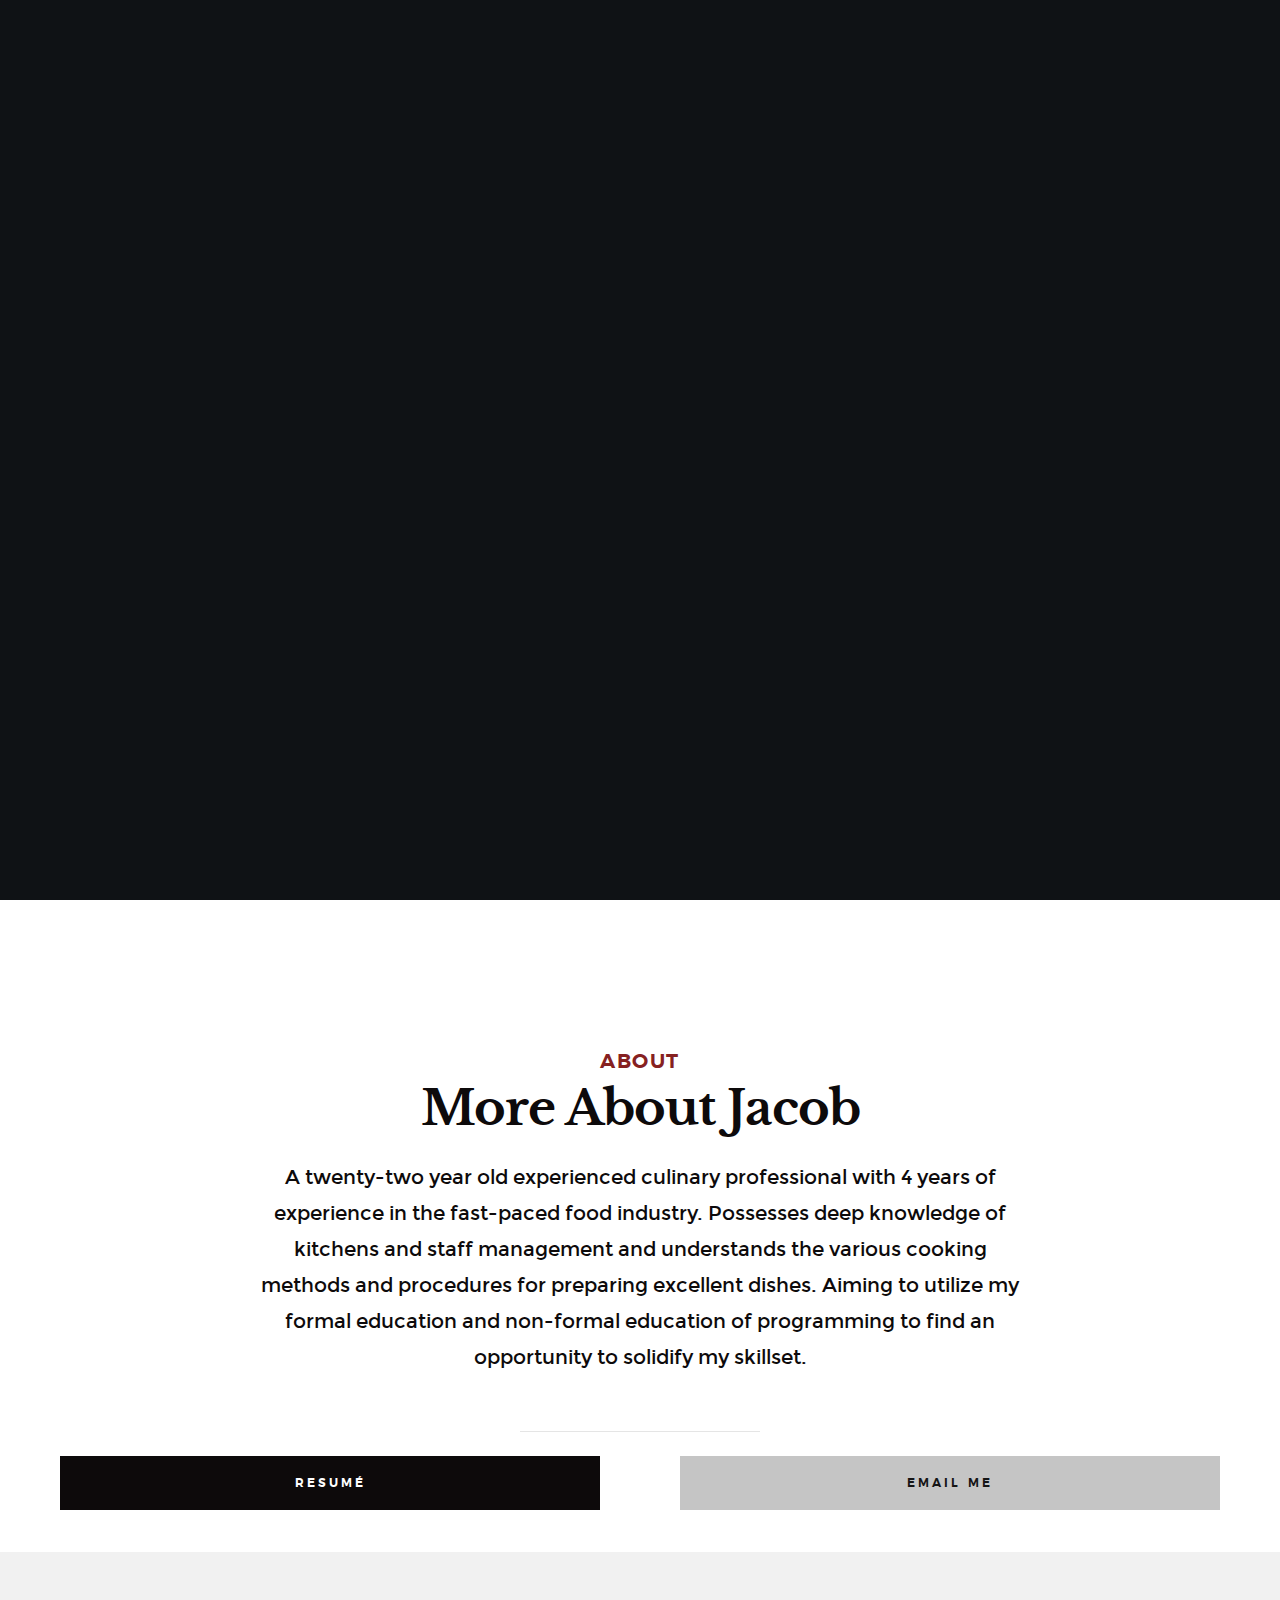
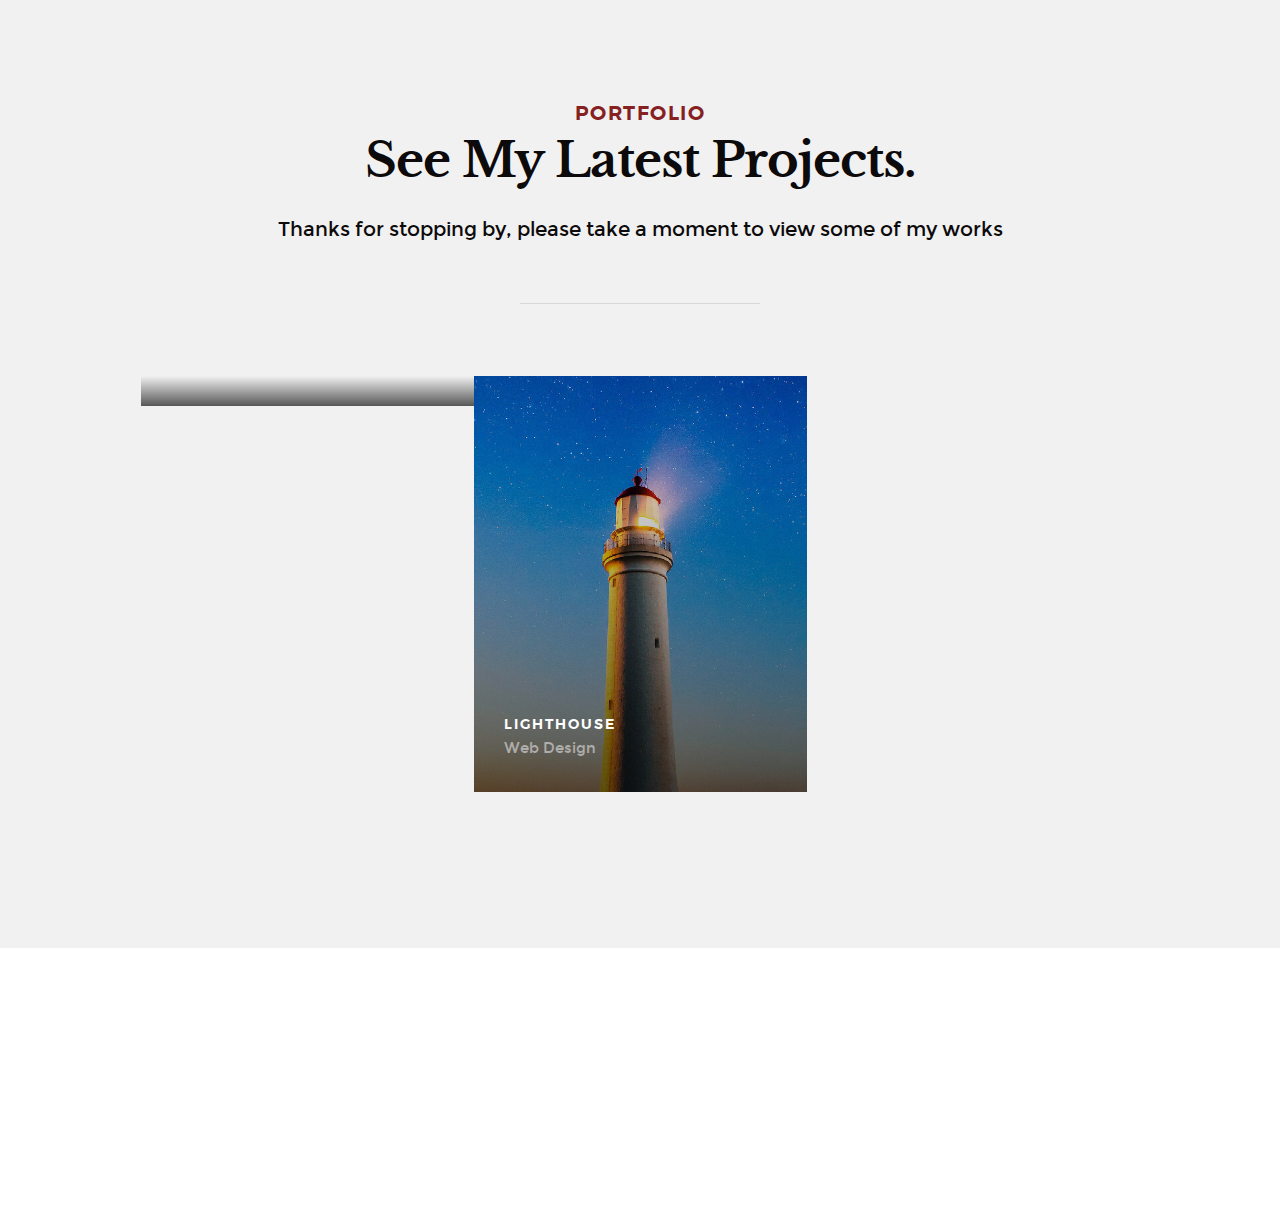
==== index.html @ b9533519 "Add files via upload" ====
<!DOCTYPE html>

<html class="no-js" lang="en">
<!--<![endif]-->

<head>

    <!--- basic page needs
    ================================================== -->
    <meta charset="utf-8">
    <title>Jacob Collins Portfolio 2023</title>
    <meta name="description" content="">
    <meta name="author" content="">

    <!-- mobile specific metas
    ================================================== -->
    <meta name="viewport" content="width=device-width, initial-scale=1">

    <!-- CSS
    ================================================== -->
    <link rel="stylesheet" href="css/base.css">
    <link rel="stylesheet" href="css/vendor.css">
    <link rel="stylesheet" href="css/main.css">

    <!-- script
    ================================================== -->
    <script src="js/modernizr.js"></script>
    <script src="js/pace.min.js"></script>

    <!-- favicons
    ================================================== -->
    <link rel="shortcut icon" href="j.jpg" type="image/x-icon">
    <link rel="icon" href="j.jpg" type="image/x-icon">

</head>

<body id="top">

    <!-- header
    ================================================== -->
    <header class="s-header">

        

        <nav class="header-nav-wrap">
            <ul class="header-nav">
                <li class="current"><a class="smoothscroll"  href="#home" title="home">Home</a></li>
                <li><a class="smoothscroll"  href="#about" title="about">About</a></li>
                <li><a class="smoothscroll"  href="#works" title="works">Works</a></li>
                <li><a class="smoothscroll"  href="#about" title="Contact">Contact</a></li>
            </ul>
        </nav>

        <a class="header-menu-toggle" href="#0"><span>Menu</span></a>

    </header> <!-- end s-header -->


   <!-- home
   ================================================== -->
   <section id="home" class="s-home page-hero target-section" data-parallax="scroll" data-image-src="hero.jpg" data-natural-width=3000 data-natural-height=2000 data-position-y=center>

        <div class="overlay"></div>
        <div class="shadow-overlay"></div>

        <div class="home-content">

            <div class="row home-content__main">

                <h3>Hi,</h3>

                <h1>
                    I'm Jacob Collins, <br>
                    a full stack developer based in Lebanon, Pennsylvania.
                </h1>

                <div class="home-content__buttons">
                    <a href="#works" class="smoothscroll btn btn--stroke">
                        Latest Projects
                    </a>
                    <a href="#about" class="smoothscroll btn btn--stroke">
                        More About Me
                    </a>
                </div>

                <div class="home-content__scroll">
                    <a href="#about" class="scroll-link smoothscroll">
                        <span>Scroll Down</span>
                    </a>
                </div>

            </div>

        </div> <!-- end home-content -->

     

    </section> <!-- end s-home -->


    <!-- about
    ================================================== -->
    <section id="about" class="s-about target-section">
        
        <div class="row narrow section-intro has-bottom-sep">
            <div class="col-full text-center">
                <h3>About</h3>
                <h1>More About Jacob</h1>
                <p class="lead">A twenty-two year old experienced culinary professional with 4 years of experience in the fast-paced food industry. Possesses deep knowledge of kitchens and staff management and understands the various cooking methods and procedures for preparing excellent dishes. Aiming to utilize my formal education and non-formal education of programming to find an opportunity to solidify my skillset.</p>
            </div>
        </div>

        

            
        <div class="row about-content about-content--buttons">

            <div class="col-six tab-full left">
                <a href="Jacob-Collins2023r%20copy.pdf" class="btn btn--primary full-width">Resumé</a>
            </div>
            <div class="col-six tab-full right">
                <a href="mailto:jacobcollins213@gmail.com" class="btn full-width">Email Me</a>
            </div>

        </div> <!-- end about-content buttons -->

        

    <!-- works
    ================================================== -->
    <section id="works" class="s-works target-section">

        <div class="row narrow section-intro has-bottom-sep">
            <div class="col-full">
                <h3>Portfolio</h3>
                <h1>See My Latest Projects.</h1>
                
                <p class="lead">Thanks for stopping by, please take a moment to view some of my works</p>
            </div>
        </div>

        <div class="row masonry-wrap">
            <div class="masonry">

                <div class="masonry__brick">
                    <div class="item-folio">

                        <div class="item-folio__thumb">
                            <a href="images/inside%20copy.jpg" title="Pizza" data-size="1050x700">
                                <img src="images/portfolio/beetle.jpg" 
                                     srcset="images/inside%20copy.jpg" alt="">
                                <span class="shadow-overlay"></span>
                            </a>
                        </div>

                        <div class="item-folio__text">
                            <h3 class="item-folio__title">
                                Angelo's Pizza
                            </h3>
                            <p class="item-folio__cat">
                                Web Development
                            </p>
                        </div>

                        <a href="https://angelospizza.github.io" class="item-folio__project-link" title="Project link">
                            <i class="im im-link"></i>
                        </a>

                        <div class="item-folio__caption">
                            <p>Vero molestiae sed aut natus excepturi. Et tempora numquam. Temporibus iusto quo.Unde dolorem corrupti neque nisi.</p>
                        </div>

                    </div> <!-- end item-folio -->
                </div> <!-- end masonry__brick -->

                <div class="masonry__brick">
                    <div class="item-folio">

                        <div class="item-folio__thumb">
                            <a href="images/portfolio/gallery/g-lighthouse.jpg" class="thumb-link" title="Lighthouse" data-size="1050x700">
                                <img src="images/portfolio/lighthouse.jpg" 
                                     srcset="images/portfolio/lighthouse.jpg 1x, images/portfolio/lighthouse@2x.jpg 2x" alt="">
                                <span class="shadow-overlay"></span>
                            </a>
                        </div>

                        <div class="item-folio__text">
                            <h3 class="item-folio__title">
                                Lighthouse
                            </h3>
                            <p class="item-folio__cat">
                                Web Design
                            </p>
                        </div>

                        <a href="https://www.behance.net/" class="item-folio__project-link" title="Project link">
                            <i class="im im-link"></i>
                        </a>

                        <div class="item-folio__caption">
                            <p>Vero molestiae sed aut natus excepturi. Et tempora numquam. Temporibus iusto quo.Unde dolorem corrupti neque nisi.</p>
                        </div>

                    </div> <!-- end item-folio -->
                </div> <!-- end masonry__brick -->

            </div>
        </div> <!-- end masonry -->

    </section> <!-- end works -->



    <footer>

        <div class="row footer-bottom">

            <div class="col-twelve">
                <div class="copyright"CCC66>
                    
                   
                </div>

                <div class="go-top">
                <a class="smoothscroll" title="Back to Top" href="#top"><i class="im im-arrow-up" aria-hidden="true"></i></a>
                </div>
            </div>

        </div> <!-- end footer-bottom -->

    </footer> <!-- end footer -->


    
    <div id="preloader">
        <div id="loader"></div>
    </div>


    <!-- Java Script
    ================================================== -->
    <script src="js/jquery-3.2.1.min.js"></script>
    <script src="js/plugins.js"></script>
    <script src="js/main.js"></script>

</body>

</html>
---- css/base.css ----
/* =================================================================== 
 *
 *  Hola v1.0 Base Stylesheet
 *  10-02-2017
 *  ------------------------------------------------------------------
 *
 *  TOC:
 *  # Normalize
 *  # Basic/base setup styles
 *      ## Media
 *      ## Typography resets
 *      ## links
 *      ## inputs
 *  # grid
 *      ## medium size devices
 *      ## tablets
 *      ## mobile devices
 *      ## small mobile devices
 *  # block grids
 *      ## medium size devices
 *      ## tablets
 *      ## mobile devices
 *      ## small mobile devices
 *  # MISC
 *
 * =================================================================== */


/* ===================================================================
 * # normalize
 * normalize.css v5.0.0 | MIT License | 
 * github.com/necolas/normalize.css
 *
 * ------------------------------------------------------------------- */

html {
    font-family: sans-serif;
    line-height: 1.15;
    -ms-text-size-adjust: 100%;
    -webkit-text-size-adjust: 100%;
}

body {
    margin: 0;
}

article, aside, footer, header, nav, section {
    display: block;
}

h1 {
    font-size: 2em;
    margin: 0.67em 0;
}

figcaption, figure, main {
    display: block;
}

figure {
    margin: 1em 40px;
}

hr {
    box-sizing: content-box;
    height: 0;
    overflow: visible;
}

pre {
    font-family: monospace, monospace;
    font-size: 1em;
}

a {
    background-color: transparent;
    -webkit-text-decoration-skip: objects;
}

a:active, a:hover {
    outline-width: 0;
}

abbr[title] {
    border-bottom: none;
    text-decoration: underline;
    text-decoration: underline dotted;
}

b, strong {
    font-weight: inherit;
}

b, strong {
    font-weight: bolder;
}

code, kbd, samp {
    font-family: monospace, monospace;
    font-size: 1em;
}

dfn {
    font-style: italic;
}

mark {
    background-color: #ff0;
    color: #000;
}

small {
    font-size: 80%;
}

sub, sup {
    font-size: 75%;
    line-height: 0;
    position: relative;
    vertical-align: baseline;
}

sub {
    bottom: -0.25em;
}

sup {
    top: -0.5em;
}

audio, video {
    display: inline-block;
}

audio:not([controls]) {
    display: none;
    height: 0;
}

img {
    border-style: none;
}

svg:not(:root) {
    overflow: hidden;
}

button, input, optgroup, select, textarea {
    font-family: sans-serif;
    font-size: 100%;
    line-height: 1.15;
    margin: 0;
}

button, input {
    overflow: visible;
}

button, select {
    text-transform: none;
}

button, html [type="button"], [type="reset"], [type="submit"] {
    -webkit-appearance: button;
}

button::-moz-focus-inner, [type="button"]::-moz-focus-inner, [type="reset"]::-moz-focus-inner, [type="submit"]::-moz-focus-inner {
    border-style: none;
    padding: 0;
}

button:-moz-focusring, [type="button"]:-moz-focusring, [type="reset"]:-moz-focusring, [type="submit"]:-moz-focusring {
    outline: 1px dotted ButtonText;
}

fieldset {
    border: 1px solid #c0c0c0;
    margin: 0 2px;
    padding: 0.35em 0.625em 0.75em;
}

legend {
    box-sizing: border-box;
    color: inherit;
    display: table;
    max-width: 100%;
    padding: 0;
    white-space: normal;
}

progress {
    display: inline-block;
    vertical-align: baseline;
}

textarea {
    overflow: auto;
}

[type="checkbox"], [type="radio"] {
    box-sizing: border-box;
    padding: 0;
}

[type="number"]::-webkit-inner-spin-button, [type="number"]::-webkit-outer-spin-button {
    height: auto;
}

[type="search"] {
    -webkit-appearance: textfield;
    outline-offset: -2px;
}

[type="search"]::-webkit-search-cancel-button, [type="search"]::-webkit-search-decoration {
    -webkit-appearance: none;
}

::-webkit-file-upload-button {
    -webkit-appearance: button;
    font: inherit;
}

details, menu {
    display: block;
}

summary {
    display: list-item;
}

canvas {
    display: inline-block;
}

template {
    display: none;
}

[hidden] {
    display: none;
}


/* ===================================================================
 * # basic/base setup styles - (_basic.scss)
 *
 * ------------------------------------------------------------------- */

html {
    font-size: 62.5%;
    box-sizing: border-box;
}

*, *::before, *::after {
    box-sizing: inherit;
}

body {
    font-weight: normal;
    line-height: 1;
    word-wrap: break-word;
    text-rendering: optimizeLegibility;
    -webkit-overflow-scrolling: touch;
    -webkit-text-size-adjust: none;
}

body, input, button {
    -moz-osx-font-smoothing: grayscale;
    -webkit-font-smoothing: antialiased;
}


/* ------------------------------------------------------------------- 
 * ## Media - (_basic.scss)
 * ------------------------------------------------------------------- */

img, video {
    max-width: 100%;
    height: auto;
}


/* ------------------------------------------------------------------- 
 * ## Typography resets - (_basic.scss)
 * ------------------------------------------------------------------- */

div, dl, dt, dd, ul, ol, li, h1, h2, h3, h4, h5, h6, pre, form, p, blockquote, th, td {
    margin: 0;
    padding: 0;
}

h1, h2, h3, h4, h5, h6 {
    -webkit-font-smoothing: auto;
    -webkit-font-smoothing: antialiased;
    -webkit-font-variant-ligatures: common-ligatures;
    -moz-font-variant-ligatures: common-ligatures;
    font-variant-ligatures: common-ligatures;
    text-rendering: optimizeLegibility;
}

em, i {
    font-style: italic;
    line-height: inherit;
}

strong, b {
    font-weight: bold;
    line-height: inherit;
}

small {
    font-size: 60%;
    line-height: inherit;
}

ol, ul {
    list-style: none;
}

li {
    display: block;
}


/* ------------------------------------------------------------------- 
 * ## links - (_basic.scss)
 * ------------------------------------------------------------------- */

a {
    text-decoration: none;
    line-height: inherit;
}

a img {
    border: none;
}


/* ------------------------------------------------------------------- 
 * ## inputs - (_basic.scss)
 * ------------------------------------------------------------------- */

fieldset {
    margin: 0;
    padding: 0;
}

input[type="email"], 
input[type="number"], 
input[type="search"], 
input[type="text"], 
input[type="tel"], 
input[type="url"], 
input[type="password"], textarea {
    -webkit-appearance: none;
    -moz-appearance: none;
    -ms-appearance: none;
    -o-appearance: none;
    appearance: none;
}


/* ===================================================================
 * # grid - (_grid.scss)
 *
 * ------------------------------------------------------------------- */

.row {
    width: 94%;
    max-width: 1200px;
    margin: 0 auto;
}

.row:after {
    content: "";
    display: table;
    clear: both;
}

.row .row {
    width: auto;
    max-width: none;
    margin-left: -20px;
    margin-right: -20px;
}


/* column blocks
 * -------------------------------------- */

[class*="col-"] {
    float: left;
}

[class*="col-"] + [class*="col-"].end {
    float: right;
}

[class*="col-"] {
    padding: 0 20px;
}


/* column width classes 
 * -------------------------------------- */

.col-one {
    width: 8.33333%;
}

.col-two, .col-1-6 {
    width: 16.66667%;
}

.col-three, .col-1-4 {
    width: 25%;
}

.col-four, .col-1-3 {
    width: 33.33333%;
}

.col-five {
    width: 41.66667%;
}

.col-six, .col-1-2 {
    width: 50%;
}

.col-seven {
    width: 58.33333%;
}

.col-eight, .col-2-3 {
    width: 66.66667%;
}

.col-nine, .col-3-4 {
    width: 75%;
}

.col-ten, .col-5-6 {
    width: 83.33333%;
}

.col-eleven {
    width: 91.66667%;
}

.col-twelve, .col-full {
    width: 100%;
}


/* ------------------------------------------------------------------- 
 * ## medium size devices - (_grid.scss)
 * ------------------------------------------------------------------- */

@media only screen and (max-width: 1200px) {
    .row .row {
        margin-left: -15px;
        margin-right: -15px;
    }
    [class*="col-"] {
        padding: 0 15px;
    }
    .md-two, .md-1-6 {
        width: 16.66667%;
    }
    .md-one {
        width: 8.33333%;
    }
    .md-three, .md-1-4 {
        width: 25%;
    }
    .md-four, .md-1-3 {
        width: 33.33333%;
    }
    .md-five {
        width: 41.66667%;
    }
    .md-six, .md-1-2 {
        width: 50%;
    }
    .md-seven {
        width: 58.33333%;
    }
    .md-eight, .md-2-3 {
        width: 66.66667%;
    }
    .md-nine, .md-3-4 {
        width: 75%;
    }
    .md-ten, .md-5-6 {
        width: 83.33333%;
    }
    .md-eleven {
        width: 91.66667%;
    }
    .md-twelve, .md-full {
        width: 100%;
    }
}


/* ------------------------------------------------------------------- 
 * ## tablets - (_grid.scss)
 * ------------------------------------------------------------------- */

@media only screen and (max-width: 800px) {
    .row {
        width: 90%;
    }
    .tab-1-4 {
        width: 25%;
    }
    .tab-1-3 {
        width: 33.33333%;
    }
    .tab-1-2 {
        width: 50%;
    }
    .tab-2-3 {
        width: 66.66667%;
    }
    .tab-3-4 {
        width: 75%;
    }
    .tab-full {
        width: 100%;
    }
}


/* ------------------------------------------------------------------- 
 * ## mobile devices - (_grid.scss)
 * ------------------------------------------------------------------- */

@media only screen and (max-width: 600px) {
    .row {
        width: auto;
        padding-left: 25px;
        padding-right: 25px;
    }
    .row .row {
        margin-left: -10px;
        margin-right: -10px;
    }
    [class*="col-"] {
        padding: 0 10px;
    }
    .mob-1-4 {
        width: 25%;
    }
    .mob-1-3 {
        width: 33.33333%;
    }
    .mob-1-2 {
        width: 50%;
    }
    .mob-2-3 {
        width: 66.66667%;
    }
    .mob-3-4 {
        width: 75%;
    }
    .mob-full {
        width: 100%;
    }
}


/* ------------------------------------------------------------------- 
 * ## small mobile devices - (_grid.scss) 
 * ------------------------------------------------------------------- */


/* stack columns on small mobile devices
 * ------------------------------------------------------------------- */

@media only screen and (max-width: 400px) {
    .row .row {
        padding-left: 0;
        padding-right: 0;
        margin-left: 0;
        margin-right: 0;
    }
    [class*="col-"] {
        width: 100% !important;
        float: none !important;
        clear: both !important;
        margin-left: 0;
        margin-right: 0;
        padding: 0;
    }
    [class*="col-"] + [class*="col-"].end {
        float: none;
    }
}


/* ===================================================================
 * # block grids - (_grid.scss)
 * ------------------------------------------------------------------- */


/*   Equally-sized columns define at row level
 * ------------------------------------------------------------------- */

[class*="block-"]:after {
    content: "";
    display: table;
    clear: both;
}

.block-1-6 .col-block {
    width: 16.66667%;
}

.block-1-5 .col-block {
    width: 20%;
}

.block-1-4 .col-block {
    width: 25%;
}

.block-1-3 .col-block {
    width: 33.33333%;
}

.block-1-2 .col-block {
    width: 50%;
}


/**
 * Clearing for block grid columns. Allow columns with 
 * different heights to align properly.
 */

.block-1-6 .col-block:nth-child(6n+1), 
.block-1-5 .col-block:nth-child(5n+1), 
.block-1-4 .col-block:nth-child(4n+1), 
.block-1-3 .col-block:nth-child(3n+1), 
.block-1-2 .col-block:nth-child(2n+1) {
    clear: both;
}


/* ------------------------------------------------------------------- 
 * ## medium size devices - (_grid.scss)
 * ------------------------------------------------------------------- */

@media only screen and (max-width: 1200px) {
    .block-m-1-6 .col-block {
        width: 16.66667%;
    }
    .block-m-1-5 .col-block {
        width: 20%;
    }
    .block-m-1-4 .col-block {
        width: 25%;
    }
    .block-m-1-3 .col-block {
        width: 33.33333%;
    }
    .block-m-1-2 .col-block {
        width: 50%;
    }
    .block-m-full .col-block {
        width: 100%;
        clear: both;
    }
    [class*="block-m-"] .bgrid:nth-child(n) {
        clear: none;
    }
    .block-m-1-6 .col-block:nth-child(6n+1), 
    .block-m-1-5 .col-block:nth-child(5n+1), 
    .block-m-1-4 .col-block:nth-child(4n+1), 
    .block-m-1-3 .col-block:nth-child(3n+1), 
    .block-m-1-2 .col-block:nth-child(2n+1) {
        clear: both;
    }
}


/* ------------------------------------------------------------------- 
 * ## tablets - (_grid.scss)
 * ------------------------------------------------------------------- */

@media only screen and (max-width: 800px) {
    .block-tab-1-6 .col-block {
        width: 16.66667%;
    }
    .block-tab-1-5 .col-block {
        width: 20%;
    }
    .block-tab-1-4 .col-block {
        width: 25%;
    }
    .block-tab-1-3 .col-block {
        width: 33.33333%;
    }
    .block-tab-1-2 .col-block {
        width: 50%;
    }
    .block-tab-full .col-block {
        width: 100%;
        clear: both;
    }
    [class*="block-tab-"] .bgrid:nth-child(n) {
        clear: none;
    }
    .block-tab-1-6 .col-block:nth-child(6n+1), 
    .block-tab-1-6 .col-block:nth-child(5n+1), 
    .block-tab-1-4 .col-block:nth-child(4n+1), 
    .block-tab-1-3 .col-block:nth-child(3n+1), 
    .block-tab-1-2 .col-block:nth-child(2n+1) {
        clear: both;
    }
}


/* ------------------------------------------------------------------- 
 * ## mobile devices - (_grid.scss)
 * ------------------------------------------------------------------- */

@media only screen and (max-width: 600px) {
    .block-mob-1-6 .col-block {
        width: 16.66667%;
    }
    .block-mob-1-5 .col-block {
        width: 20%;
    }
    .block-mob-1-4 .col-block {
        width: 25%;
    }
    .block-mob-1-3 .col-block {
        width: 33.33333%;
    }
    .block-mob-1-2 .col-block {
        width: 50%;
    }
    .block-mob-full .col-block {
        width: 100%;
        clear: both;
    }
    [class*="block-mob-"] .bgrid:nth-child(n) {
        clear: none;
    }
    .block-mob-1-6 .col-block:nth-child(6n+1), 
    .block-mob-1-5 .col-block:nth-child(5n+1), 
    .block-mob-1-4 .col-block:nth-child(4n+1), 
    .block-mob-1-3 .col-block:nth-child(3n+1), 
    .block-mob-1-2 .col-block:nth-child(2n+1) {
        clear: both;
    }
}


/* ------------------------------------------------------------------- 
 * ## small mobile devices - (_grid.scss) 
 * ------------------------------------------------------------------- */


/* stack columns on small mobile devices
 * ------------------------------------------------------------------- */

@media only screen and (max-width: 400px) {
    .stack .col-block {
        width: 100% !important;
        float: none !important;
        clear: both !important;
        margin-left: 0;
        margin-right: 0;
    }
}


/* ===================================================================
 * # MISC  - (_grid.scss)
 *
 * ------------------------------------------------------------------- */

.group:after {
    content: "";
    display: table;
    clear: both;
}


/* Misc Helper Styles
 * -------------------------------------- */

.is-hidden {
    display: none;
}

.is-invisible {
    visibility: hidden;
}

.antialiased {
    -webkit-font-smoothing: antialiased;
    -moz-osx-font-smoothing: grayscale;
}

.overflow-hidden {
    overflow: hidden;
}

.remove-bottom {
    margin-bottom: 0;
}

.half-bottom {
    margin-bottom: 1.5rem !important;
}

.add-bottom {
    margin-bottom: 3rem !important;
}

.no-border {
    border: none;
}

.full-width {
    width: 100%;
}

.text-center {
    text-align: center;
}

.text-left {
    text-align: left;
}

.text-right {
    text-align: right;
}

.pull-left {
    float: left;
}

.pull-right {
    float: right;
}

.align-center {
    margin-left: auto;
    margin-right: auto;
    text-align: center;
}
---- css/vendor.css ----
/* =================================================================== 
 *
 *  Hola v1.0 Vendor/Third Party CSS 
 *  10-02-2017
 *  ------------------------------------------------------------------
 *
 *  TOC:
 *  # Slick slider
 *  # PhotoSwipe Skin
 *  # Prettyprint GitHub Theme
 *
 * =================================================================== */


/* ===================================================================
 * # slick slider
 *
 * ------------------------------------------------------------------- */

.slick-slider {
    position: relative;
    display: block;
    box-sizing: border-box;
    -webkit-touch-callout: none;
    -webkit-user-select: none;
    -khtml-user-select: none;
    -moz-user-select: none;
    -ms-user-select: none;
    user-select: none;
    -ms-touch-action: pan-y;
    touch-action: pan-y;
    -webkit-tap-highlight-color: transparent;
}

.slick-list {
    position: relative;
    overflow: hidden;
    display: block;
    margin: 0;
    padding: 0;
}

.slick-list:focus {
    outline: none;
}

.slick-list.dragging {
    cursor: pointer;
    cursor: hand;
}

.slick-slider .slick-track, .slick-slider .slick-list {
    -webkit-transform: translate3d(0, 0, 0);
    -moz-transform: translate3d(0, 0, 0);
    -ms-transform: translate3d(0, 0, 0);
    -o-transform: translate3d(0, 0, 0);
    transform: translate3d(0, 0, 0);
}

.slick-track {
    position: relative;
    left: 0;
    top: 0;
    display: block;
}

.slick-track:before, .slick-track:after {
    content: "";
    display: table;
}

.slick-track:after {
    clear: both;
}

.slick-loading .slick-track {
    visibility: hidden;
}

.slick-slide {
    float: left;
    height: 100%;
    min-height: 1px;
    display: none;
}

[dir="rtl"] .slick-slide {
    float: right;
}

.slick-slide img {
    display: block;
}

.slick-slide.slick-loading img {
    display: none;
}

.slick-slide.dragging img {
    pointer-events: none;
}

.slick-initialized .slick-slide {
    display: block;
}

.slick-loading .slick-slide {
    visibility: hidden;
}

.slick-vertical .slick-slide {
    display: block;
    height: auto;
    border: 1px solid transparent;
}

.slick-arrow.slick-hidden {
    display: none;
}


/*! PhotoSwipe main CSS by Dmitry Semenov | photoswipe.com | MIT license */


/*
	Styles for basic PhotoSwipe functionality (sliding area, open/close transitions)
*/


/* pswp = photoswipe */

.pswp {
    display: none;
    position: absolute;
    width: 100%;
    height: 100%;
    left: 0;
    top: 0;
    overflow: hidden;
    -ms-touch-action: none;
    touch-action: none;
    z-index: 1500;
    -webkit-text-size-adjust: 100%;
    /* create separate layer, to avoid paint on window.onscroll in webkit/blink */
    -webkit-backface-visibility: hidden;
    outline: none;
}

.pswp * {
    -webkit-box-sizing: border-box;
    box-sizing: border-box;
}

.pswp img {
    max-width: none;
}


/* style is added when JS option showHideOpacity is set to true */

.pswp--animate_opacity {
    /* 0.001, because opacity:0 doesn't trigger Paint action, which causes lag at start of transition */
    opacity: 0.001;
    will-change: opacity;
    /* for open/close transition */
    -webkit-transition: opacity 333ms cubic-bezier(0.4, 0, 0.22, 1);
    transition: opacity 333ms cubic-bezier(0.4, 0, 0.22, 1);
}

.pswp--open {
    display: block;
}

.pswp--zoom-allowed .pswp__img {
    /* autoprefixer: off */
    cursor: -webkit-zoom-in;
    cursor: -moz-zoom-in;
    cursor: zoom-in;
}

.pswp--zoomed-in .pswp__img {
    /* autoprefixer: off */
    cursor: -webkit-grab;
    cursor: -moz-grab;
    cursor: grab;
}

.pswp--dragging .pswp__img {
    /* autoprefixer: off */
    cursor: -webkit-grabbing;
    cursor: -moz-grabbing;
    cursor: grabbing;
}


/*
	Background is added as a separate element.
	As animating opacity is much faster than animating rgba() background-color.
*/

.pswp__bg {
    position: absolute;
    left: 0;
    top: 0;
    width: 100%;
    height: 100%;
    background: #000;
    opacity: 0;
    -webkit-transform: translateZ(0);
    transform: translateZ(0);
    -webkit-backface-visibility: hidden;
    will-change: opacity;
}

.pswp__scroll-wrap {
    position: absolute;
    left: 0;
    top: 0;
    width: 100%;
    height: 100%;
    overflow: hidden;
}

.pswp__container, .pswp__zoom-wrap {
    -ms-touch-action: none;
    touch-action: none;
    position: absolute;
    left: 0;
    right: 0;
    top: 0;
    bottom: 0;
}


/* Prevent selection and tap highlights */

.pswp__container, .pswp__img {
    -webkit-user-select: none;
    -moz-user-select: none;
    -ms-user-select: none;
    user-select: none;
    -webkit-tap-highlight-color: transparent;
    -webkit-touch-callout: none;
}

.pswp__zoom-wrap {
    position: absolute;
    width: 100%;
    -webkit-transform-origin: left top;
    -ms-transform-origin: left top;
    transform-origin: left top;
    /* for open/close transition */
    -webkit-transition: -webkit-transform 333ms cubic-bezier(0.4, 0, 0.22, 1);
    transition: transform 333ms cubic-bezier(0.4, 0, 0.22, 1);
}

.pswp__bg {
    will-change: opacity;
    /* for open/close transition */
    -webkit-transition: opacity 333ms cubic-bezier(0.4, 0, 0.22, 1);
    transition: opacity 333ms cubic-bezier(0.4, 0, 0.22, 1);
}

.pswp--animated-in .pswp__bg, .pswp--animated-in .pswp__zoom-wrap {
    -webkit-transition: none;
    transition: none;
}

.pswp__container, .pswp__zoom-wrap {
    -webkit-backface-visibility: hidden;
}

.pswp__item {
    position: absolute;
    left: 0;
    right: 0;
    top: 0;
    bottom: 0;
    overflow: hidden;
}

.pswp__img {
    position: absolute;
    width: auto;
    height: auto;
    top: 0;
    left: 0;
}


/*
	stretched thumbnail or div placeholder element (see below)
	style is added to avoid flickering in webkit/blink when layers overlap
*/

.pswp__img--placeholder {
    -webkit-backface-visibility: hidden;
}


/*
	div element that matches size of large image
	large image loads on top of it
*/

.pswp__img--placeholder--blank {
    background: #222;
}

.pswp--ie .pswp__img {
    width: 100% !important;
    height: auto !important;
    left: 0;
    top: 0;
}


/*
	Error message appears when image is not loaded
	(JS option errorMsg controls markup)
*/

.pswp__error-msg {
    position: absolute;
    left: 0;
    top: 50%;
    width: 100%;
    text-align: center;
    font-size: 14px;
    line-height: 16px;
    margin-top: -8px;
    color: #CCC;
}

.pswp__error-msg a {
    color: #CCC;
    text-decoration: underline;
}


/* ===================================================================
 * # PhotoSwipe Skin
 *
 * ------------------------------------------------------------------- */


/*
    Contents:

    1. Buttons
    2. Share modal and links
    3. Index indicator ("1 of X" counter)
    4. Caption
    5. Loading indicator
    6. Additional styles (root element, top bar, idle state, hidden state, etc.)
*/


/* -------------------------------------------------------------------
 * ## 1. buttons
 * ------------------------------------------------------------------- */


/* <button> css reset */

.pswp__button {
    width: 44px;
    height: 44px;
    line-height: 1;
    position: relative;
    background: none;
    cursor: pointer;
    overflow: visible;
    -webkit-appearance: none;
    display: block;
    border: 0;
    padding: 0;
    margin: 0;
    float: right;
    opacity: 0.6;
    -webkit-transition: opacity 0.2s;
    transition: opacity 0.2s;
    -webkit-box-shadow: none;
    box-shadow: none;
}

.pswp__button:focus, .pswp__button:hover {
    opacity: 1;
    background-color: transparent;
}

.pswp__button:active {
    outline: none;
    opacity: 0.9;
}

.pswp__button::-moz-focus-inner {
    padding: 0;
    border: 0;
}


/* 
pswp__ui--over-close class it added when mouse is 
over element that should close gallery 
*/

.pswp__ui--over-close .pswp__button--close {
    opacity: 1;
}

.pswp__button, .pswp__button--arrow--left:before, .pswp__button--arrow--right:before {
    background: url(../images/photoswipe/default-skin.png) 0 0 no-repeat;
    background-size: 264px 88px;
    width: 44px;
    height: 44px;
}

@media (-webkit-min-device-pixel-ratio: 1.1), (-webkit-min-device-pixel-ratio: 1.09375), (min-resolution: 105dpi), (min-resolution: 1.1dppx) {
    /* Serve SVG sprite if browser supports SVG and resolution is more than 105dpi */
    .pswp--svg .pswp__button, .pswp--svg .pswp__button--arrow--left:before, .pswp--svg .pswp__button--arrow--right:before {
        background-image: url(images/photoswipe/default-skin.svg);
    }
    .pswp--svg .pswp__button--arrow--left, .pswp--svg .pswp__button--arrow--right {
        background: none;
    }
}

.pswp__button--close {
    background-position: 0 -44px;
}

.pswp__button--share {
    background-position: -44px -44px;
}

.pswp__button--fs {
    display: none;
}

.pswp--supports-fs .pswp__button--fs {
    display: block;
}

.pswp--fs .pswp__button--fs {
    background-position: -44px 0;
}

.pswp__button--zoom {
    display: none;
    background-position: -88px 0;
}

.pswp--zoom-allowed .pswp__button--zoom {
    display: block;
}

.pswp--zoomed-in .pswp__button--zoom {
    background-position: -132px 0;
}


/* no arrows on touch screens */

.pswp--touch .pswp__button--arrow--left, .pswp--touch .pswp__button--arrow--right {
    visibility: hidden;
}


/*
Arrow buttons hit area
(icon is added to :before pseudo-element)
*/

.pswp__button--arrow--left, .pswp__button--arrow--right {
    background: none;
    top: 50%;
    margin-top: -22px;
    width: 30px;
    height: 32px;
    position: absolute;
}

.pswp__button--arrow--left {
    left: 12px;
}

.pswp__button--arrow--right {
    right: 12px;
}

.pswp__button--arrow--left:before, .pswp__button--arrow--right:before {
    content: '';
    top: 0;
    background-color: rgba(0, 0, 0, 0.3);
    height: 30px;
    width: 32px;
    position: absolute;
    border-radius: 3px;
}

.pswp__button--arrow--left:before {
    left: 6px;
    background-position: -138px -44px;
}

.pswp__button--arrow--right:before {
    right: 6px;
    background-position: -94px -44px;
}


/* -------------------------------------------------------------------
 * ## 2. Share modal/popup and links
 * ------------------------------------------------------------------- */

.pswp__counter, .pswp__share-modal {
    -webkit-user-select: none;
    -moz-user-select: none;
    -ms-user-select: none;
    user-select: none;
}

.pswp__share-modal {
    display: block;
    background: rgba(0, 0, 0, 0.5);
    width: 100%;
    height: 100%;
    top: 0;
    left: 0;
    padding: 10px;
    position: absolute;
    z-index: 1600;
    opacity: 0;
    -webkit-transition: opacity 0.25s ease-out;
    transition: opacity 0.25s ease-out;
    -webkit-backface-visibility: hidden;
    will-change: opacity;
}

.pswp__share-modal--hidden {
    display: none;
}

.pswp__share-tooltip {
    z-index: 1620;
    position: absolute;
    background: #FFF;
    top: 56px;
    border-radius: 3px;
    display: block;
    width: auto;
    right: 44px;
    -webkit-box-shadow: 0 2px 5px rgba(0, 0, 0, 0.25);
    box-shadow: 0 2px 5px rgba(0, 0, 0, 0.25);
    -webkit-transform: translateY(6px);
    -ms-transform: translateY(6px);
    transform: translateY(6px);
    -webkit-transition: -webkit-transform 0.25s;
    transition: transform 0.25s;
    -webkit-backface-visibility: hidden;
    will-change: transform;
}

.pswp__share-tooltip a {
    display: block;
    padding: 9px 15px;
    color: #000;
    text-decoration: none;
    font-size: 13px;
    line-height: 18px;
}

.pswp__share-tooltip a:hover {
    text-decoration: none;
    color: #000;
}

.pswp__share-tooltip a:first-child {
    /* round corners on the first/last list item */
    border-radius: 3px 3px 0 0;
}

.pswp__share-tooltip a:last-child {
    border-radius: 0 0 3px 3px;
}

.pswp__share-modal--fade-in {
    opacity: 1;
}

.pswp__share-modal--fade-in .pswp__share-tooltip {
    -webkit-transform: translateY(0);
    -ms-transform: translateY(0);
    transform: translateY(0);
}


/* increase size of share links on touch devices */

.pswp--touch .pswp__share-tooltip a {
    padding: 16px 12px;
}

a.pswp__share--facebook:before {
    content: '';
    display: block;
    width: 0;
    height: 0;
    position: absolute;
    top: -12px;
    right: 15px;
    border: 6px solid transparent;
    border-bottom-color: #FFF;
    -webkit-pointer-events: none;
    -moz-pointer-events: none;
    pointer-events: none;
}

a.pswp__share--facebook:hover {
    background: #3E5C9A;
    color: #FFF;
}

a.pswp__share--facebook:hover:before {
    border-bottom-color: #3E5C9A;
}

a.pswp__share--twitter:hover {
    background: #55ACEE;
    color: #FFF;
}

a.pswp__share--pinterest:hover {
    background: #CCC;
    color: #CE272D;
}

a.pswp__share--download:hover {
    background: #DDD;
}


/* -------------------------------------------------------------------
 * ## 3. Index indicator ("1 of X" counter)
 * ------------------------------------------------------------------- */

.pswp__counter {
    position: absolute;
    left: 6px;
    top: 0;
    height: 44px;
    font-size: 13px;
    line-height: 44px;
    color: #FFF;
    opacity: 0.75;
    padding: 0 10px;
}


/* -------------------------------------------------------------------
 * ## 4. Caption
 * ------------------------------------------------------------------- */

.pswp__caption {
    position: absolute;
    left: 0;
    bottom: 0;
    width: 100%;
    min-height: 45px;
}

.pswp__caption h4 {
    font-size: 1.8rem;
    line-height: 1.333;
    margin: 0 0 .6rem;
    color: #FFFFFF;
}

.pswp__caption small {
    font-size: 11px;
    color: rgba(255, 255, 255, 0.5);
}

.pswp__caption__center {
    text-align: center;
    max-width: 900px;
    margin: 0 auto;
    font-size: 13px;
    padding: 10px;
    line-height: 20px;
    color: rgba(255, 255, 255, 0.5);
}

.pswp__caption--empty {
    display: none;
}


/* Fake caption element, used to calculate height of next/prev image */

.pswp__caption--fake {
    visibility: hidden;
}


/* -------------------------------------------------------------------
 * ## 5. Loading indicator (preloader)
 * You can play with it here - http://codepen.io/dimsemenov/pen/yyBWoR
 * ------------------------------------------------------------------- */

.pswp__preloader {
    width: 44px;
    height: 44px;
    position: absolute;
    top: 0;
    left: 50%;
    margin-left: -22px;
    opacity: 0;
    -webkit-transition: opacity 0.25s ease-out;
    transition: opacity 0.25s ease-out;
    will-change: opacity;
    direction: ltr;
}

.pswp__preloader__icn {
    width: 20px;
    height: 20px;
    margin: 12px;
}

.pswp__preloader--active {
    opacity: 1;
}

.pswp__preloader--active .pswp__preloader__icn {
    /* We use .gif in browsers that don't support CSS animation */
    background: url(..images/photoswipe/preloader.gif) 0 0 no-repeat;
}

.pswp--css_animation .pswp__preloader--active {
    opacity: 1;
}

.pswp--css_animation .pswp__preloader--active .pswp__preloader__icn {
    -webkit-animation: clockwise 500ms linear infinite;
    animation: clockwise 500ms linear infinite;
}

.pswp--css_animation .pswp__preloader--active .pswp__preloader__donut {
    -webkit-animation: donut-rotate 1000ms cubic-bezier(0.4, 0, 0.22, 1) infinite;
    animation: donut-rotate 1000ms cubic-bezier(0.4, 0, 0.22, 1) infinite;
}

.pswp--css_animation .pswp__preloader__icn {
    background: none;
    opacity: 0.75;
    width: 14px;
    height: 14px;
    position: absolute;
    left: 15px;
    top: 15px;
    margin: 0;
}

.pswp--css_animation .pswp__preloader__cut {
    /* 
			The idea of animating inner circle is based on Polymer ("material") loading indicator 
			 by Keanu Lee https://blog.keanulee.com/2014/10/20/the-tale-of-three-spinners.html
		*/
    position: relative;
    width: 7px;
    height: 14px;
    overflow: hidden;
}

.pswp--css_animation .pswp__preloader__donut {
    -webkit-box-sizing: border-box;
    box-sizing: border-box;
    width: 14px;
    height: 14px;
    border: 2px solid #FFF;
    border-radius: 50%;
    border-left-color: transparent;
    border-bottom-color: transparent;
    position: absolute;
    top: 0;
    left: 0;
    background: none;
    margin: 0;
}

@media screen and (max-width: 1024px) {
    .pswp__preloader {
        position: relative;
        left: auto;
        top: auto;
        margin: 0;
        float: right;
    }
}

@-webkit-keyframes clockwise {
    0% {
        -webkit-transform: rotate(0deg);
        transform: rotate(0deg);
    }
    100% {
        -webkit-transform: rotate(360deg);
        transform: rotate(360deg);
    }
}

@keyframes clockwise {
    0% {
        -webkit-transform: rotate(0deg);
        transform: rotate(0deg);
    }
    100% {
        -webkit-transform: rotate(360deg);
        transform: rotate(360deg);
    }
}

@-webkit-keyframes donut-rotate {
    0% {
        -webkit-transform: rotate(0);
        transform: rotate(0);
    }
    50% {
        -webkit-transform: rotate(-140deg);
        transform: rotate(-140deg);
    }
    100% {
        -webkit-transform: rotate(0);
        transform: rotate(0);
    }
}

@keyframes donut-rotate {
    0% {
        -webkit-transform: rotate(0);
        transform: rotate(0);
    }
    50% {
        -webkit-transform: rotate(-140deg);
        transform: rotate(-140deg);
    }
    100% {
        -webkit-transform: rotate(0);
        transform: rotate(0);
    }
}


/* -------------------------------------------------------------------
 * ## 6. additional styles
 * ------------------------------------------------------------------- */


/* root element of UI */

.pswp {
    font-family: "montserrat-regular", sans-serif;
}

.pswp__ui {
    -webkit-font-smoothing: auto;
    visibility: visible;
    opacity: 1;
    z-index: 1550;
}


/* top black bar with buttons and "1 of X" indicator */

.pswp__top-bar {
    position: absolute;
    left: 0;
    top: 0;
    height: 44px;
    width: 100%;
    padding: 0 6px;
}

.pswp__caption, .pswp__top-bar, .pswp--has_mouse .pswp__button--arrow--left, .pswp--has_mouse .pswp__button--arrow--right {
    -webkit-backface-visibility: hidden;
    will-change: opacity;
    -webkit-transition: opacity 333ms cubic-bezier(0.4, 0, 0.22, 1);
    transition: opacity 333ms cubic-bezier(0.4, 0, 0.22, 1);
}


/* pswp--has_mouse class is added only when two subsequent mousemove events occur */

.pswp--has_mouse .pswp__button--arrow--left, .pswp--has_mouse .pswp__button--arrow--right {
    visibility: visible;
}

.pswp__top-bar, .pswp__caption {
    background-color: rgba(0, 0, 0, 0.5);
}


/* pswp__ui--fit class is added when main image "fits" between top bar and bottom bar (caption) */

.pswp__ui--fit .pswp__top-bar, .pswp__ui--fit .pswp__caption {
    background-color: rgba(0, 0, 0, 0.3);
}


/* pswp__ui--idle class is added when mouse isn't moving for several seconds (JS option timeToIdle) */

.pswp__ui--idle .pswp__top-bar {
    opacity: 0;
}

.pswp__ui--idle .pswp__button--arrow--left, .pswp__ui--idle .pswp__button--arrow--right {
    opacity: 0;
}


/*
	pswp__ui--hidden class is added when controls are hidden
	e.g. when user taps to toggle visibility of controls
*/

.pswp__ui--hidden .pswp__top-bar, .pswp__ui--hidden .pswp__caption, .pswp__ui--hidden .pswp__button--arrow--left, .pswp__ui--hidden .pswp__button--arrow--right {
    /* Force paint & create composition layer for controls. */
    opacity: 0.001;
}


/* pswp__ui--one-slide class is added when there is just one item in gallery */

.pswp__ui--one-slide .pswp__button--arrow--left, .pswp__ui--one-slide .pswp__button--arrow--right, .pswp__ui--one-slide .pswp__counter {
    display: none;
}

.pswp__element--disabled {
    display: none !important;
}

.pswp--minimal--dark .pswp__top-bar {
    background: none;
}


/* ===================================================================
 * # Prettyprint GitHub Theme
 *
 * ------------------------------------------------------------------- */

.prettyprint {
    background: #F1F1F1;
    font-family: Menlo, 'Bitstream Vera Sans Mono', 'DejaVu Sans Mono', Monaco, Consolas, monospace;
    font-size: 12px;
    line-height: 1.5;
    border-radius: 3px;
    border: none;
}

.pln {
    color: #333333;
}

@media screen {
    .str {
        color: #dd1144;
    }
    .kwd {
        color: #333333;
    }
    .com {
        color: #999988;
    }
    .typ {
        color: #445588;
    }
    .lit {
        color: #445588;
    }
    .pun {
        color: #333333;
    }
    .opn {
        color: #333333;
    }
    .clo {
        color: #333333;
    }
    .tag {
        color: navy;
    }
    .atn {
        color: teal;
    }
    .atv {
        color: #dd1144;
    }
    .dec {
        color: #333333;
    }
    .var {
        color: teal;
    }
    .fun {
        color: #990000;
    }
}

@media print, projection {
    .str {
        color: #006600;
    }
    .kwd {
        color: #006;
        font-weight: bold;
    }
    .com {
        color: #600;
        font-style: italic;
    }
    .typ {
        color: #404;
        font-weight: bold;
    }
    .lit {
        color: #004444;
    }
    .pun, .opn, .clo {
        color: #444400;
    }
    .tag {
        color: #006;
        font-weight: bold;
    }
    .atn {
        color: #440044;
    }
    .atv {
        color: #006600;
    }
}


/* Specify class=linenums on a pre to get line numbering */

ol.linenums {
    margin-top: 0;
    margin-bottom: 0;
}


/* IE indents via margin-left */

li.L0, li.L1, li.L2, li.L3, li.L4, li.L5, li.L6, li.L7, li.L8, li.L9 {
    /* */
}


/* Alternate shading for lines */

li.L1, li.L3, li.L5, li.L7, li.L9 {
    /* */
}
---- css/main.css ----
/* =================================================================== 
 *
 *  Hola v1.0 Main Stylesheet
 *  10-02-2017
 *  ------------------------------------------------------------------
 *
 *  TOC:
 *  # webfonts and iconfonts
 *  # base style overrides
 *      ## links
 *  # typography & general theme styles
 *      ## lists
 *      ## responsive video container
 *      ## floated image
 *      ## tables
 *      ## spacing
 *      ## pace.js styles - minimal
 *  # forms
 *      ## style placeholder text
 *      ## Change Autocomplete styles in Chrome
 *  # buttons
 *  # additional components
 *      ## alert box
 *      ## additional typo styles
 *      ## skillbars
 *  # common and reusable theme styles 
 *      ## section intro
 *      ## blog-list
 *  # header styles
 *      ## header logo
 *      ## mobile menu toggle
 *      ## navigation
 *  # home
 *      ## home content
 *      ## home social
 *      ## home animations
 *  # about
 *      ## timeline
 *  # works
 *      ## bricks/masonry
 *  # testimonials
 *  # blog
 *  # cta
 *  # stats
 *  # contact
 *  # footer
 *      ## go to top
 *  # blog styles
 *      ## blog page header
 *      ## blog content
 *      ## comments
 *
 * =================================================================== */


/* ===================================================================
 * # webfonts and iconfonts - (_document-setup.scss)
 *
 * ------------------------------------------------------------------- */

@import url("iconic/css/iconmonstr-iconic-font.min.css");
@import url("fonts.css");



/* ===================================================================
 * # base style overrides - (_document-setup.scss)
 *
 * ------------------------------------------------------------------- */

html {
    font-size: 10px;
}

@media only screen and (max-width: 400px) {
    html {
        font-size: 9.375px;
    }
}

html, body {
    height: 100%;
}

body {
    background: #0a0809;
    font-family: "librebaskerville-regular", serif;
    font-size: 1.6rem;
    line-height: 1.875;
    color: #5f5f5f;
    margin: 0;
    padding: 0;
}


/* ------------------------------------------------------------------- 
 * ## links - (_document-setup.scss) 
 * ------------------------------------------------------------------- */

a {
    color: #862121;
    -webkit-transition: all 0.3s ease-in-out;
    transition: all 0.3s ease-in-out;
}

a:hover, a:focus, a:active {
    color: #191A3F;
}

a:focus {
    outline: none;
}



/* ===================================================================
 * # typography & general theme styles - (_document-setup.scss) 
 * 
 * ------------------------------------------------------------------- */

h1, h2, h3, h4, h5, h6, .h01, .h02, .h03, .h04, .h05, .h06 {
    font-family: "montserrat-medium", sans-serif;
    color: #0D0A0B;
    font-style: normal;
    font-weight: normal;
    text-rendering: optimizeLegibility;
}

h1, .h01, h2, .h02, h3, .h03, h4, .h04 {
    margin-top: 6rem;
    margin-bottom: 1.8rem;
}

@media only screen and (max-width: 600px) {
    h1, .h01, h2, .h02, h3, .h03, h4, .h04 {
        margin-top: 5.1rem;
    }
}

h5, .h05, h6, .h06 {
    margin-top: 4.2rem;
    margin-bottom: 1.5rem;
}

@media only screen and (max-width: 600px) {
    h5, .h05, h6, .h06 {
        margin-top: 3.6rem;
        margin-bottom: 0.9rem;
    }
}

h1, .h01 {
    font-family: "montserrat-bold", sans-serif;
    font-size: 3.6rem;
    line-height: 1.25;
    letter-spacing: -.1rem;
}

@media only screen and (max-width: 600px) {
    h1, .h01 {
        font-size: 3.3rem;
        letter-spacing: -.07rem;
    }
}

h2, .h02 {
    font-size: 3rem;
    line-height: 1.3;
}

h3, .h03 {
    font-size: 2.4rem;
    line-height: 1.25;
}

h4, .h04 {
    font-size: 2.1rem;
    line-height: 1.286;
}

h5, .h05 {
    font-size: 1.6rem;
    line-height: 1.3125;
}

h6, .h06 {
    font-family: "montserrat-bold", sans-serif;
    font-size: 1.4rem;
    line-height: 1.5;
    text-transform: uppercase;
    letter-spacing: .16rem;
}

p img {
    margin: 0;
}

p.lead {
    font-family: "montserrat-regular", sans-serif;
    font-size: 2rem;
    line-height: 1.8;
    margin-bottom: 3.6rem;
    color: #0D0A0B;
}

@media only screen and (max-width: 800px) {
    p.lead {
        font-size: 1.8rem;
    }
}

em, i, strong, b {
    font-size: inherit;
    line-height: inherit;
    font-style: normal;
    font-weight: normal;
}

em, i {
    font-family: "librebaskerville-italic", serif;
}

strong, b {
    font-family: "librebaskerville-bold", serif;
}

small {
    font-size: 1.2rem;
    line-height: inherit;
}

blockquote {
    margin: 3.9rem 0;
    padding-left: 4.5rem;
    position: relative;
}

blockquote:before {
    content: "\201C";
    font-size: 10rem;
    line-height: 0px;
    margin: 0;
    color: rgba(0, 0, 0, 0.15);
    font-family: arial, sans-serif;
    position: absolute;
    top: 3.6rem;
    left: 0;
}

blockquote p {
    font-family: "montserrat-regular", sans-serif;
    padding: 0;
    font-size: 2.1rem;
    line-height: 1.857;
    color: #0D0A0B;
}

blockquote cite {
    display: block;
    font-family: "montserrat-regular", sans-serif;
    font-size: 1.4rem;
    font-style: normal;
    line-height: 1.5;
}

blockquote cite:before {
    content: "\2014 \0020";
}

blockquote cite a, blockquote cite a:visited {
    color: #6c6c6c;
    border: none;
}

abbr {
    font-family: "librebaskerville-bold", serif;
    font-variant: small-caps;
    text-transform: lowercase;
    letter-spacing: .05rem;
    color: #6c6c6c;
}

var, kbd, samp, code, pre {
    font-family: Consolas, "Andale Mono", Courier, "Courier New", monospace;
}

pre {
    padding: 2.4rem 3rem 3rem;
    background: #F1F1F1;
    overflow-x: auto;
}

code {
    font-size: 1.4rem;
    margin: 0 .2rem;
    padding: .3rem .6rem;
    white-space: nowrap;
    background: #F1F1F1;
    border: 1px solid #E1E1E1;
    border-radius: 3px;
}

pre > code {
    display: block;
    white-space: pre;
    line-height: 2;
    padding: 0;
    margin: 0;
}

pre.prettyprint > code {
    border: none;
}

del {
    text-decoration: line-through;
}

abbr[title], dfn[title] {
    border-bottom: 1px dotted;
    cursor: help;
    text-decoration: none;
}

mark {
    background: #ffd900;
    color: #000000;
}

hr {
    border: solid rgba(0, 0, 0, 0.1);
    border-width: 1px 0 0;
    clear: both;
    margin: 2.4rem 0 1.5rem;
    height: 0;
}


/* ------------------------------------------------------------------- 
 * ## Lists - (_document-setup.scss)  
 * ------------------------------------------------------------------- */

ol {
    list-style: decimal;
}

ul {
    list-style: disc;
}

li {
    display: list-item;
}

ol, ul {
    margin-left: 1.7rem;
}

ul li {
    padding-left: .4rem;
}

ul ul, ul ol, ol ol, ol ul {
    margin: .6rem 0 .6rem 1.7rem;
}

ul.disc li {
    display: list-item;
    list-style: none;
    padding: 0 0 0 .8rem;
    position: relative;
}

ul.disc li::before {
    content: "";
    display: inline-block;
    width: 8px;
    height: 8px;
    border-radius: 50%;
    background: #862121;
    position: absolute;
    left: -17px;
    top: 11px;
    vertical-align: middle;
}

dt {
    margin: 0;
    color: #862121;
}

dd {
    margin: 0 0 0 2rem;
}


/* ------------------------------------------------------------------- 
 * ## responsive video container - (_document-setup)
 * ------------------------------------------------------------------- */

.video-container {
    position: relative;
    padding-bottom: 56.25%;
    height: 0;
    overflow: hidden;
}

.video-container iframe, 
.video-container object, 
.video-container embed, 
.video-container video {
    position: absolute;
    top: 0;
    left: 0;
    width: 100%;
    height: 100%;
}


/* ------------------------------------------------------------------- 
 * ## floated image - (_document-setup)  
 * ------------------------------------------------------------------- */

img.pull-right {
    margin: 1.5rem 0 0 3rem;
}

img.pull-left {
    margin: 1.5rem 3rem 0 0;
}


/* ------------------------------------------------------------------- 
 * ## tables - (_document-setup.scss)  
 * ------------------------------------------------------------------- */

table {
    border-width: 0;
    width: 100%;
    max-width: 100%;
    font-family: "librebaskerville-regular", serif;
}

th, td {
    padding: 1.5rem 3rem;
    text-align: left;
    border-bottom: 1px solid #E8E8E8;
}

th {
    color: #0D0A0B;
    font-family: "montserrat-bold", sans-serif;
}

td {
    line-height: 1.5;
}

th:first-child, td:first-child {
    padding-left: 0;
}

th:last-child, td:last-child {
    padding-right: 0;
}

.table-responsive {
    overflow-x: auto;
    -webkit-overflow-scrolling: touch;
}


/* ------------------------------------------------------------------- 
 * ## Spacing - (_document-setup.scss)  
 * ------------------------------------------------------------------- */

button, .btn {
    margin-bottom: 1.2rem;
}

fieldset {
    margin-bottom: 1.5rem;
}

input, 
textarea, 
select, 
pre, 
blockquote, 
figure, 
table, 
p, 
ul, 
ol, 
dl, 
form, 
.video-container, 
.ss-custom-select {
    margin-bottom: 3rem;
}


/* ------------------------------------------------------------------- 
 * ## pace.js styles - minimal  - (_document-setup.scss)
 * ------------------------------------------------------------------- */

.pace {
    -webkit-pointer-events: none;
    pointer-events: none;
    -webkit-user-select: none;
    -moz-user-select: none;
    user-select: none;
}

.pace-inactive {
    display: none;
}

.pace .pace-progress {
    background: #862121;
    position: fixed;
    z-index: 900;
    top: 0;
    right: 100%;
    width: 100%;
    height: 4px;
}

.oldie .pace {
    display: none;
}



/* ===================================================================
 * preloader - (_preloader-2.scss)
 *
 * ------------------------------------------------------------------- */

#preloader {
    position: fixed;
    top: 0;
    left: 0;
    right: 0;
    bottom: 0;
    background: #0F1215;
    z-index: 800;
    height: 100%;
    width: 100%;
}

.no-js #preloader, .oldie #preloader {
    display: none;
}

#loader {
    position: absolute;
    left: 50%;
    top: 50%;
    width: 60px;
    height: 60px;
    margin-left: -30px;
    margin-top: -30px;
    padding: 0;
    background-color: #862121;
    border-radius: 100%;
    -webkit-animation: sk-scaleout 1.0s infinite ease-in-out;
    animation: sk-scaleout 1.0s infinite ease-in-out;
}

@-webkit-keyframes sk-scaleout {
    0% {
        -webkit-transform: scale(0);
    }
    100% {
        -webkit-transform: scale(1);
        opacity: 0;
    }
}

@keyframes sk-scaleout {
    0% {
        -webkit-transform: scale(0);
        transform: scale(0);
    }
    100% {
        -webkit-transform: scale(1);
        transform: scale(1);
        opacity: 0;
    }
}



/* ===================================================================
 * # forms - (_forms.scss)
 *
 * ------------------------------------------------------------------- */

fieldset {
    border: none;
}

input[type="email"], 
input[type="number"], 
input[type="search"], 
input[type="text"], 
input[type="tel"], 
input[type="url"], 
input[type="password"], 
textarea, select {
    display: block;
    height: 6rem;
    padding: 1.5rem 0;
    border: 0;
    outline: none;
    color: #333333;
    font-family: "montserrat-regular", sans-serif;
    font-size: 1.5rem;
    line-height: 3rem;
    max-width: 100%;
    background: transparent;
    border-bottom: 2px solid rgba(0, 0, 0, 0.15);
    -webkit-transition: all 0.3s ease-in-out;
    transition: all 0.3s ease-in-out;
}

.ss-custom-select {
    position: relative;
    padding: 0;
}

.ss-custom-select select {
    -webkit-appearance: none;
    -moz-appearance: none;
    -ms-appearance: none;
    -o-appearance: none;
    appearance: none;
    text-indent: 0.01px;
    text-overflow: '';
    margin: 0;
    line-height: 3rem;
    vertical-align: middle;
}

.ss-custom-select select option {
    padding-left: 2rem;
    padding-right: 2rem;
}

.ss-custom-select select::-ms-expand {
    display: none;
}

.ss-custom-select::after {
    border-bottom: 2px solid rgba(0, 0, 0, 0.5);
    border-right: 2px solid rgba(0, 0, 0, 0.5);
    content: '';
    display: block;
    height: 8px;
    width: 8px;
    margin-top: -7px;
    pointer-events: none;
    position: absolute;
    right: 2.4rem;
    top: 50%;
    -webkit-transform-origin: 66% 66%;
    -ms-transform-origin: 66% 66%;
    transform-origin: 66% 66%;
    -webkit-transform: rotate(45deg);
    -ms-transform: rotate(45deg);
    transform: rotate(45deg);
    -webkit-transition: all 0.15s ease-in-out;
    transition: all 0.15s ease-in-out;
}


/* IE9 and below */

.oldie .ss-custom-select::after {
    display: none;
}

textarea {
    min-height: 25rem;
}

input[type="email"]:focus, 
input[type="number"]:focus, 
input[type="search"]:focus, 
input[type="text"]:focus, 
input[type="tel"]:focus, 
input[type="url"]:focus, 
input[type="password"]:focus, 
textarea:focus, select:focus {
    color: #000000;
    border-bottom: 2px solid black;
}

label, legend {
    font-family: "montserrat-bold", sans-serif;
    font-size: 1.4rem;
    margin-bottom: .9rem;
    line-height: 1.714;
    color: #0D0A0B;
    display: block;
}

input[type="checkbox"], input[type="radio"] {
    display: inline;
}

label > .label-text {
    display: inline-block;
    margin-left: 1rem;
    font-family: "montserrat-regular", sans-serif;
    line-height: inherit;
}

label > input[type="checkbox"], label > input[type="radio"] {
    margin: 0;
    position: relative;
    top: .15rem;
}


/* ------------------------------------------------------------------- 
 * ## style placeholder text - (_forms.scss)
 * ------------------------------------------------------------------- */

::-webkit-input-placeholder {
    color: #6c6c6c;
}

:-moz-placeholder {
    color: #6c6c6c;
    /* Firefox 18- */
}

::-moz-placeholder {
    color: #6c6c6c;
    /* Firefox 19+ */
}

:-ms-input-placeholder {
    color: #6c6c6c;
}

.placeholder {
    color: #6c6c6c !important;
}


/* ------------------------------------------------------------------- 
 * ## Change Autocomplete styles in Chrome - (_forms.scss)
 * ------------------------------------------------------------------- */

input:-webkit-autofill, input:-webkit-autofill:hover, input:-webkit-autofill:focus input:-webkit-autofill, textarea:-webkit-autofill, textarea:-webkit-autofill:hover textarea:-webkit-autofill:focus, select:-webkit-autofill, select:-webkit-autofill:hover, select:-webkit-autofill:focus {
    -webkit-text-fill-color: #cf3e3e;
    transition: background-color 5000s ease-in-out 0s;
}



/* ===================================================================
 * # buttons - (_buttons.scss)
 *
 * ------------------------------------------------------------------- */

.btn, button, 
input[type="submit"], 
input[type="reset"], 
input[type="button"] {
    display: inline-block;
    font-family: "montserrat-semibold", sans-serif;
    font-size: 1.2rem;
    text-transform: uppercase;
    letter-spacing: .3rem;
    height: 5.4rem;
    line-height: calc(5.4rem - .6rem);
    padding: 0 3rem;
    margin: 0 .3rem 1.2rem 0;
    color: #151515;
    text-decoration: none;
    cursor: pointer;
    text-align: center;
    white-space: nowrap;
    -webkit-transition: all 0.3s ease-in-out;
    transition: all 0.3s ease-in-out;
    background-color: #c5c5c5;
    border: .3rem solid #c5c5c5;
}

.btn:hover, 
button:hover, 
input[type="submit"]:hover, 
input[type="reset"]:hover, 
input[type="button"]:hover, 
.btn:focus, button:focus, 
input[type="submit"]:focus, 
input[type="reset"]:focus, 
input[type="button"]:focus {
    background-color: #b8b8b8;
    border-color: #b8b8b8;
    color: #000000;
    outline: 0;
}


/* button primary
 * ------------------------------------------------- */

.btn.btn--primary, 
button.btn--primary, 
input[type="submit"].btn--primary, 
input[type="reset"].btn--primary, 
input[type="button"].btn--primary {
    background: #0D0A0B;
    border-color: #0D0A0B;
    color: #FFFFFF;
}

.btn.btn--primary:hover, 
button.btn--primary:hover, 
input[type="submit"].btn--primary:hover, 
input[type="reset"].btn--primary:hover, 
input[type="button"].btn--primary:hover, 
.btn.btn--primary:focus, 
button.btn--primary:focus, 
input[type="submit"].btn--primary:focus, 
input[type="reset"].btn--primary:focus, 
input[type="button"].btn--primary:focus {
    background: #862121;
    border-color: #862121;
}


/* button modifiers
 * ------------------------------------------------- */

.btn.full-width, button.full-width {
    width: 100%;
    margin-right: 0;
}

.btn--medium, button.btn--medium {
    height: 5.7rem !important;
    line-height: calc(5.7rem - .6rem) !important;
}

.btn--large, button.btn--large {
    height: 6rem !important;
    line-height: calc(6rem - .6rem) !important;
}

.btn--stroke, button.btn--stroke {
    background: transparent !important;
    border: 0.3rem solid #000000;
    color: #000000;
}

.btn--stroke:hover, button.btn--stroke:hover {
    border: 0.3rem solid #862121;
    color: #862121;
}

.btn--pill, button.btn--pill {
    padding-left: 3rem !important;
    padding-right: 3rem !important;
    border-radius: 1000px !important;
}

button::-moz-focus-inner, input::-moz-focus-inner {
    border: 0;
    padding: 0;
}



/* =================================================================== 
 * # additional components - (_others.scss)
 *
 * ------------------------------------------------------------------- */


/* ------------------------------------------------------------------- 
 * ## alert box - (_alert-box.scss)
 * ------------------------------------------------------------------- */

.alert-box {
    padding: 2.1rem 4rem 2.1rem 3rem;
    position: relative;
    margin-bottom: 3rem;
    border-radius: 3px;
    font-family: "montserrat-regular", sans-serif;
    font-size: 1.5rem;
    line-height: 1.6;
}

.alert-box__close {
    position: absolute;
    right: 1.8rem;
    top: 1.8rem;
    cursor: pointer;
}

.alert-box__close.im {
    font-size: 12px;
}

.alert-box--error {
    background-color: #ffd1d2;
    color: #e65153;
}

.alert-box--success {
    background-color: #c8e675;
    color: #758c36;
}

.alert-box--info {
    background-color: #d7ecfb;
    color: #4a95cc;
}

.alert-box--notice {
    background-color: #fff099;
    color: #bba31b;
}


/* ------------------------------------------------------------------- 
 * ## additional typo styles - (_additional-typo.scss)
 * ------------------------------------------------------------------- */


/* drop cap 
 * ----------------------------------------------- */

.drop-cap:first-letter {
    float: left;
    margin: 0;
    padding: 1.5rem .6rem 0 0;
    font-size: 8.4rem;
    font-family: "montserrat-bold", sans-serif;
    line-height: 6rem;
    text-indent: 0;
    background: transparent;
    color: #000000;
}


/* line definition style 
 * ----------------------------------------------- */

.lining dt, .lining dd {
    display: inline;
    margin: 0;
}

.lining dt + dt:before, .lining dd + dt:before {
    content: "\A";
    white-space: pre;
}

.lining dd + dd:before {
    content: ", ";
}

.lining dd + dd:before {
    content: ", ";
}

.lining dd:before {
    content: ": ";
    margin-left: -0.2em;
}


/* dictionary definition style 
 * ----------------------------------------------- */

.dictionary-style dt {
    display: inline;
    counter-reset: definitions;
}

.dictionary-style dt + dt:before {
    content: ", ";
    margin-left: -0.2em;
}

.dictionary-style dd {
    display: block;
    counter-increment: definitions;
}

.dictionary-style dd:before {
    content: counter(definitions, decimal) ". ";
}


/** 
 * Pull Quotes
 * -----------
 * markup:
 *
 * <aside class="pull-quote">
 *		<blockquote>
 *			<p></p>
 *		</blockquote>
 *	</aside>
 *
 * --------------------------------------------------------------------- */

.pull-quote {
    position: relative;
    padding: 2.1rem 3rem 2.1rem 0px;
}

.pull-quote:before, .pull-quote:after {
    height: 1em;
    position: absolute;
    font-size: 10rem;
    font-family: Arial, Sans-Serif;
    color: rgba(0, 0, 0, 0.15);
}

.pull-quote:before {
    content: "\201C";
    top: -3.6rem;
    left: 0;
}

.pull-quote:after {
    content: '\201D';
    bottom: 3.6rem;
    right: 0;
}

.pull-quote blockquote {
    margin: 0;
}

.pull-quote blockquote:before {
    content: none;
}


/** 
 * Stats Tab
 * ---------
 * markup:
 *
 * <ul class="stats-tabs">
 *		<li><a href="#">[value]<em>[name]</em></a></li>
 *	</ul>
 *
 * Extend this object into your markup.
 *
 * --------------------------------------------------------------------- */

.stats-tabs {
    padding: 0;
    margin: 3rem 0;
}

.stats-tabs li {
    display: inline-block;
    margin: 0 1.5rem 3rem 0;
    padding: 0 1.5rem 0 0;
    border-right: 1px solid rgba(13, 10, 11, 0.15);
}

.stats-tabs li:last-child {
    margin: 0;
    padding: 0;
    border: none;
}

.stats-tabs li a {
    display: inline-block;
    font-size: 2.5rem;
    font-family: "montserrat-semibold", sans-serif;
    border: none;
    color: #151515;
}

.stats-tabs li a:hover {
    color: #862121;
}

.stats-tabs li a em {
    display: block;
    margin: .6rem 0 0 0;
    font-size: 1.4rem;
    font-family: "montserrat-regular", sans-serif;
    color: #6c6c6c;
}


/* ------------------------------------------------------------------- 
 * ## skillbars - (_skillbars.scss)
 * ------------------------------------------------------------------- */

.skill-bars {
    list-style: none;
    margin: 6rem 0 3rem;
}

.skill-bars li {
    height: .6rem;
    background: #c9c9c9;
    width: 100%;
    margin-bottom: 6.9rem;
    padding: 0;
    position: relative;
}

.skill-bars li strong {
    position: absolute;
    left: 0;
    top: -3rem;
    font-family: "montserrat-extrabold", sans-serif;
    color: #0D0A0B;
    text-transform: uppercase;
    letter-spacing: .2rem;
    font-size: 1.4rem;
    line-height: 2.4rem;
}

.skill-bars li .progress {
    background: #000000;
    background-image: linear-gradient(to right, #191A3F, #2d462c);
    position: relative;
    height: 100%;
}

.skill-bars li .progress span {
    position: absolute;
    right: 0;
    top: -3.6rem;
    display: block;
    font-family: "montserrat-regular", sans-serif;
    color: #FFFFFF;
    font-size: 1.1rem;
    line-height: 1;
    background: #000000;
    padding: .6rem .6rem;
    border-radius: 3px;
}

.skill-bars li .progress span::after {
    position: absolute;
    left: 50%;
    bottom: -5px;
    margin-left: -5px;
    border-right: 5px solid transparent;
    border-left: 5px solid transparent;
    border-top: 5px solid #000000;
    content: "";
}

.skill-bars li .percent5 {
    width: 5%;
}

.skill-bars li .percent10 {
    width: 10%;
}

.skill-bars li .percent15 {
    width: 15%;
}

.skill-bars li .percent20 {
    width: 20%;
}

.skill-bars li .percent25 {
    width: 25%;
}

.skill-bars li .percent30 {
    width: 30%;
}

.skill-bars li .percent35 {
    width: 35%;
}

.skill-bars li .percent40 {
    width: 40%;
}

.skill-bars li .percent45 {
    width: 45%;
}

.skill-bars li .percent50 {
    width: 50%;
}

.skill-bars li .percent55 {
    width: 55%;
}

.skill-bars li .percent60 {
    width: 60%;
}

.skill-bars li .percent65 {
    width: 65%;
}

.skill-bars li .percent70 {
    width: 70%;
}

.skill-bars li .percent75 {
    width: 75%;
}

.skill-bars li .percent80 {
    width: 80%;
}

.skill-bars li .percent85 {
    width: 85%;
}

.skill-bars li .percent90 {
    width: 90%;
}

.skill-bars li .percent95 {
    width: 95%;
}

.skill-bars li .percent100 {
    width: 100%;
}



/* ===================================================================
 * # common and reusable theme styles  - (_common-styles.scss)
 *
 * ------------------------------------------------------------------- */

.wide {
    max-width: 1400px;
}

.narrow {
    max-width: 800px;
}


/* ------------------------------------------------------------------- 
 * ## section intro - (_common-styles.scss)
 * ------------------------------------------------------------------- */

.section-intro {
    text-align: center;
    position: relative;
}

.section-intro h1 {
    font-family: "librebaskerville-bold", serif;
    font-size: 4.8rem;
    line-height: 1.375;
    margin-top: 0;
}

.section-intro h3 {
    font-family: "montserrat-semibold", sans-serif;
    font-size: 2rem;
    color: #862121;
    text-transform: uppercase;
    letter-spacing: .15rem;
    margin-top: 0;
    margin-bottom: 0;
}

.section-intro.has-bottom-sep {
    padding-bottom: 1.5rem;
    position: relative;
}

.section-intro.has-bottom-sep::after {
    display: inline-block;
    height: 1px;
    width: 240px;
    background-color: rgba(0, 0, 0, 0.1);
    text-align: center;
}


/* ------------------------------------------------------------------- 
 * responsive:
 * section-intro
 * ------------------------------------------------------------------- */

@media only screen and (max-width: 800px) {
    .section-intro h1 {
        font-size: 4.2rem;
    }
    .section-intro h3 {
        font-size: 1.8rem;
    }
}

@media only screen and (max-width: 600px) {
    .section-intro h1 {
        font-size: 3.6rem;
    }
    .section-intro h3 {
        font-size: 1.7rem;
    }
}

@media only screen and (max-width: 400px) {
    .section-intro h1 {
        font-size: 3.3rem;
    }
    .section-intro h3 {
        font-size: 1.6rem;
    }
}


/* ------------------------------------------------------------------- 
 * ## blog-list - (_common-styles.scss)
 * ------------------------------------------------------------------- */

.blog-list {
    margin-top: 6rem;
    margin-left: 0;
}

.blog-list article {
    margin-bottom: 7.2rem;
}

.blog-list article:nth-child(2n+1) {
    padding-right: 50px;
}

.blog-list article:nth-child(2n+2) {
    padding-left: 50px;
}

.blog-list h2 {
    font-family: "montserrat-medium", sans-serif;
    font-size: 3rem;
    line-height: 1.2;
    margin-top: .3rem;
    margin-bottom: 2.1rem;
    padding-bottom: 2.4rem;
    color: #0D0A0B;
    position: relative;
}

.blog-list h2 a {
    color: #0D0A0B;
}

.blog-list h2::after {
    display: block;
    content: "";
    position: absolute;
    bottom: 0;
    left: 0;
    height: 1px;
    width: 80px;
    background-color: rgba(0, 0, 0, 0.15);
}

.blog-list .blog-date {
    font-family: "montserrat-regular", sans-serif;
    font-size: 1.5rem;
    color: #862121;
}

.blog-list .blog-date a {
    color: #862121;
}

.blog-list .blog-date a:hover, 
.blog-list .blog-date a:focus, 
.blog-list .blog-date a:active {
    color: #000000;
}

.blog-list .blog-cat {
    font-family: "montserrat-medium", sans-serif;
    font-size: 1.3rem;
    text-transform: uppercase;
    letter-spacing: .2rem;
    color: #000000;
    margin-top: -.9rem;
}

.blog-list .blog-cat a {
    color: #000000;
}

.blog-list .blog-cat a:hover, 
.blog-list .blog-cat a:focus, 
.blog-list .blog-cat a:active {
    color: #862121;
}

.blog-list .blog-cat a::after {
    content: ", ";
}

.blog-list .blog-cat a:last-child::after {
    display: none;
}


/* ------------------------------------------------------------------- 
 * responsive:
 * blog-list
 * ------------------------------------------------------------------- */

@media only screen and (max-width: 1200px) {
    .blog-list article:nth-child(2n+1) {
        padding-right: 40px;
    }
    .blog-list article:nth-child(2n+2) {
        padding-left: 40px;
    }
}

@media only screen and (max-width: 800px) {
    .blog-list article:nth-child(n) {
        padding: 0 15px;
    }
}

@media only screen and (max-width: 600px) {
    .blog-list article:nth-child(n) {
        padding: 0;
    }
    .blog-list h2 {
        font-size: 2.7rem;
    }
}



/* ===================================================================
 * # header styles - (_site-layout.scss)
 *
 * ------------------------------------------------------------------- */

.s-header {
    width: 100%;
    height: 72px;
    background-color: transparent;
    position: absolute;
    top: 0;
    z-index: 500;
}

.s-header.offset {
    -webkit-transform: translate3d(0, -100%, 0);
    -ms-transform: translate3d(0, -100%, 0);
    transform: translate3d(0, -100%, 0);
    -webkit-transition: all 1s ease-in-out;
    transition: all 1s ease-in-out;
}

.s-header.scrolling {
    -webkit-transform: translate3d(0, 0, 0);
    -ms-transform: translate3d(0, 0, 0);
    transform: translate3d(0, 0, 0);
}

.s-header.sticky {
    position: fixed;
    top: 0;
    background-color: #000000 !important;
    opacity: 0;
    visibility: hidden;
    z-index: 600;
}

.s-header.sticky .header-logo a {
    margin: 0;
}

.s-header.sticky .header-nav-wrap {
    top: 0;
}

.s-header.sticky.scrolling {
    opacity: 1;
    visibility: visible;
}


/* -------------------------------------------------------------------
 * ## header logo - (_site-layout.css) 
 * ------------------------------------------------------------------- */

.header-logo {
    display: inline-block;
    position: absolute;
    margin: 0;
    padding: 0;
    left: 50px;
    top: 50%;
    -webkit-transform: translateY(-50%);
    -ms-transform: translateY(-50%);
    transform: translateY(-50%);
    z-index: 501;
}

.header-logo a {
    display: block;
    margin: 9px 0 0 0;
    padding: 0;
    outline: 0;
    border: none;
    width: 80px;
    -webkit-transition: all 0.3s ease-in-out;
    transition: all 0.3s ease-in-out;
}


/* ------------------------------------------------------------------- 
 * ## mobile menu toggle - (_site-layout.css) 
 * ------------------------------------------------------------------- */

.header-menu-toggle {
    display: none;
    position: absolute;
    right: 29px;
    top: 18px;
    height: 42px;
    width: 42px;
    line-height: 42px;
    font-family: "montserrat-regular", sans-serif;
    font-size: 1.4rem;
    text-transform: uppercase;
    letter-spacing: .2rem;
    color: rgba(255, 255, 255, 0.5);
    -webkit-transition: all 0.3s ease-in-out;
    transition: all 0.3s ease-in-out;
}

.header-menu-toggle:hover, .header-menu-toggle:focus {
    color: #FFFFFF;
}

.header-menu-toggle span {
    display: block;
    width: 24px;
    height: 2px;
    margin-top: -1px;
    position: absolute;
    left: 9px;
    top: 50%;
    right: auto;
    bottom: auto;
    background-color: white;
    -webkit-transition: all 0.5s ease-in-out;
    transition: all 0.5s ease-in-out;
    font: 0/0 a;
    text-shadow: none;
    color: transparent;
}

.header-menu-toggle span::before, 
.header-menu-toggle span::after {
    content: '';
    width: 100%;
    height: 100%;
    background-color: inherit;
    position: absolute;
    left: 0;
    -webkit-transition: all 0.5s ease-in-out;
    transition: all 0.5s ease-in-out;
}

.header-menu-toggle span::before {
    top: -9px;
}

.header-menu-toggle span::after {
    bottom: -9px;
}

.s-header.sticky .header-menu-toggle {
    top: 12px;
}

.header-menu-toggle.is-clicked span {
    background-color: rgba(255, 255, 255, 0);
    -webkit-transition: all 0.1s ease-in-out;
    transition: all 0.1s ease-in-out;
}

.header-menu-toggle.is-clicked span::before, 
.header-menu-toggle.is-clicked span::after {
    background-color: white;
}

.header-menu-toggle.is-clicked span::before {
    top: 0;
    -webkit-transform: rotate(135deg);
    -ms-transform: rotate(135deg);
    transform: rotate(135deg);
}

.header-menu-toggle.is-clicked span::after {
    bottom: 0;
    -webkit-transform: rotate(225deg);
    -ms-transform: rotate(225deg);
    transform: rotate(225deg);
}


/* ------------------------------------------------------------------- 
 * ## navigation - (_site-layout.scss) 
 * ------------------------------------------------------------------- */

.header-nav-wrap {
    font-family: "montserrat-bold", sans-serif;
    font-size: 11px;
    text-transform: uppercase;
    letter-spacing: .25rem;
    position: absolute;
    top: 9px;
    right: 50px;
}

.header-nav {
    display: inline-block;
    list-style: none;
    margin: 0;
    height: 72px;
}

.header-nav li {
    display: inline-block;
    padding-left: 0;
    margin-right: 2rem;
}

.header-nav li a {
    display: block;
    line-height: 72px;
    color: #FFFFFF;
}

.header-nav li.current a {
    font-family: "montserrat-extrabold", sans-serif;
    color: #af2b2b;
}


/* ------------------------------------------------------------------- 
 * responsive:
 * header
 * ------------------------------------------------------------------- */

@media only screen and (max-width: 800px) {
    .header-logo {
        left: 40px;
    }
    .header-nav-wrap {
        display: none;
        height: auto;
        width: 100%;
        right: auto;
        top: 0;
        left: 0;
        background-color: #000000;
        padding: 120px 40px 21px;
    }
    .header-nav-wrap .header-nav {
        display: block;
        height: auto;
        margin: 0 0 4.2rem 0;
        border-top: 1px solid rgba(255, 255, 255, 0.07);
    }
    .header-nav-wrap .header-nav li {
        display: block;
        margin: 0;
        padding: 0;
        border-bottom: 1px dotted rgba(255, 255, 255, 0.07);
    }
    .header-nav-wrap .header-nav li a {
        padding: 18px 0;
        line-height: 18px;
    }
    .header-menu-toggle {
        display: block;
    }
}


/* -------------------------------------------------------------------
 * make sure the menu is visible on larger screens
 * ------------------------------------------------------------------- */

@media only screen and (min-width: 801px) {
    .header-nav-wrap {
        display: block !important;
    }
}



/* ===================================================================
 * # home - (_site-layout.scss)
 *
 * ------------------------------------------------------------------- */

.s-home {
    width: 100%;
    height: 100%;
    min-height: 786px;
    background-color: transparent;
    position: relative;
    display: table;
}

.s-home .shadow-overlay {
    position: absolute;
    top: 0;
    left: 0;
    width: 100%;
    height: 100%;
    opacity: .8;
    background: -moz-linear-gradient(top, transparent 0%, rgba(0, 0, 0, 0.8) 100%);
    background: -webkit-linear-gradient(top, transparent 0%, rgba(0, 0, 0, 0.8) 100%);
    background: linear-gradient(to bottom, transparent 0%, rgba(0, 0, 0, 0.8) 100%);
    filter: progid: DXImageTransform.Microsoft.gradient( startColorstr='#00000000', endColorstr='#cc000000', GradientType=0);
}

.s-home .overlay {
    position: absolute;
    top: 0;
    left: 0;
    width: 100%;
    height: 100%;
    opacity: .5;
    background-color: #111111;
}

.no-js .s-home {
    background: #0D0A0B;
}


/* ------------------------------------------------------------------- 
 * ## home content - (_site-layout.scss) 
 * ------------------------------------------------------------------- */

.home-content {
    display: table-cell;
    width: 100%;
    height: 100%;
    vertical-align: bottom;
    padding-bottom: 19.2rem;
    position: relative;
}

.home-content h3 {
    font-family: "montserrat-bold", sans-serif;
    font-size: 1.8rem;
    color: #862121;
    text-transform: uppercase;
    letter-spacing: .5rem;
    position: relative;
    padding-left: 80px;
    margin-left: -30px;
    margin-bottom: .6rem;
}

.home-content h3::before {
    display: block;
    content: "";
    width: 60px;
    height: 2px;
    background-color: #862121;
    margin-top: -1.5px;
    position: absolute;
    left: 0;
    top: 50%;
}

.home-content h1 {
    font-family: "librebaskerville-bold", serif;
    color: #FFFFFF;
    font-size: 6rem;
    line-height: 1.35;
    margin-top: 0;
}

.home-content__main {
    padding-right: 300px;
    position: relative;
}

.home-content__buttons {
    position: absolute;
    right: 0;
    bottom: 2.1rem;
    text-align: center;
}

.home-content__buttons .btn {
    display: block;
    width: 210px;
    border-color: #FFFFFF;
    color: #FFFFFF;
    margin: 1.5rem 0 0 0;
    letter-spacing: .25rem;
    -webkit-transition: all 0.5s ease-in-out;
    transition: all 0.5s ease-in-out;
}

.home-content__buttons .btn:hover, 
.home-content__buttons .btn:focus {
    background: #FFFFFF !important;
    color: #000000;
}

.home-content__scroll {
    position: absolute;
    left: .6rem;
    bottom: -13.2rem;
}

.home-content__scroll a {
    font-family: "montserrat-semibold", sans-serif;
    font-size: 1.1rem;
    text-transform: uppercase;
    letter-spacing: .3rem;
    color: #FFFFFF;
    position: relative;
    display: inline-block;
    line-height: 3rem;
    padding-right: 2rem;
}

.home-content__scroll a::after {
    border-bottom: 2px solid #922424;
    border-right: 2px solid #922424;
    content: '';
    display: block;
    height: 8px;
    width: 8px;
    margin-top: -7px;
    pointer-events: none;
    position: absolute;
    right: 0;
    top: 50%;
    -webkit-transform-origin: 66% 66%;
    -ms-transform-origin: 66% 66%;
    transform-origin: 66% 66%;
    -webkit-transform: rotate(45deg);
    -ms-transform: rotate(45deg);
    transform: rotate(45deg);
    -webkit-transition: all 0.15s ease-in-out;
    transition: all 0.15s ease-in-out;
}


/* ------------------------------------------------------------------- 
 * ## home social - (_site-layout.scss) 
 * ------------------------------------------------------------------- */

.home-social {
    font-family: "montserrat-bold", sans-serif;
    list-style: none;
    margin: 0;
    padding-bottom: 18rem;
    position: absolute;
    bottom: 0;
    right: 40px;
}

.home-social::after {
    display: block;
    content: "";
    height: 17.4rem;
    width: 1px;
    background-color: rgba(255, 255, 255, 0.08);
    position: absolute;
    bottom: 0;
    right: .75rem;
}

.home-social a {
    color: white;
    -webkit-transition: all 0.5s ease-in-out;
    transition: all 0.5s ease-in-out;
}

.home-social li {
    position: relative;
    height: 3.6rem;
}

.home-social i, .home-social span {
    position: absolute;
    top: 0;
    line-height: 3.6rem;
    -webkit-transition: all 0.5s ease-in-out;
    transition: all 0.5s ease-in-out;
}

.home-social i {
    font-size: 1.8rem;
    right: 0;
    -webkit-transform: scale(0.7);
    -ms-transform: scale(0.7);
    transform: scale(0.7);
}

.home-social span {
    color: #af2b2b;
    right: 3.6rem;
    font-size: 1.3rem;
    opacity: 0;
    visibility: hidden;
    -webkit-transform: scale(0);
    -ms-transform: scale(0);
    transform: scale(0);
    -webkit-transform-origin: 100% 50%;
    -ms-transform-origin: 100% 50%;
    transform-origin: 100% 50%;
}

.home-social li:hover span {
    opacity: 1;
    visibility: visible;
    -webkit-transform: scale(1);
    -ms-transform: scale(1);
    transform: scale(1);
}

.home-social li:hover i {
    -webkit-transform: scale(1);
    -ms-transform: scale(1);
    transform: scale(1);
}


/* animate .home-content__main
 * ------------------------------------------------------------------- */

html.ss-preload .home-content__main {
    opacity: 0;
}

html.ss-loaded .home-content__main {
    animation-duration: 2s;
    -webkit-animation-name: fadeIn;
    animation-name: fadeIn;
}

html.no-csstransitions .home-content__main {
    opacity: 1;
}


/* ------------------------------------------------------------------- 
 * ## home animations - (_site-layout.scss) 
 * ------------------------------------------------------------------- */

/* bounce */

@-webkit-keyframes bounce {
    0%, 100% {
        -webkit-transform: translate3d(0, -30px, 0);
        -ms-transform: translate3d(0, -30px, 0);
        transform: translate3d(0, -30px, 0);
    }
    50% {
        -webkit-transform: translate3d(0, -4px, 0);
        -ms-transform: translate3d(0, -4px, 0);
        transform: translate3d(0, -4px, 0);
    }
}

@keyframes bounce {
    0%, 100% {
        -webkit-transform: translate3d(0, -30px, 0);
        -ms-transform: translate3d(0, -30px, 0);
        transform: translate3d(0, -30px, 0);
    }
    50% {
        -webkit-transform: translate3d(0, -4px, 0);
        -ms-transform: translate3d(0, -4px, 0);
        transform: translate3d(0, -4px, 0);
    }
}


/* fade in */

@-webkit-keyframes fadeIn {
    from {
        opacity: 0;
        -webkit-transform: translate3d(0, -150%, 0);
        -ms-transform: translate3d(0, -150%, 0);
        transform: translate3d(0, -150%, 0);
    }
    to {
        opacity: 1;
        -webkit-transform: translate3d(0, 0, 0);
        -ms-transform: translate3d(0, 0, 0);
        transform: translate3d(0, 0, 0);
    }
}

@keyframes fadeIn {
    from {
        opacity: 0;
        -webkit-transform: translate3d(0, -150%, 0);
        -ms-transform: translate3d(0, -150%, 0);
        transform: translate3d(0, -150%, 0);
    }
    to {
        opacity: 1;
        -webkit-transform: translate3d(0, 0, 0);
        -ms-transform: translate3d(0, 0, 0);
        transform: translate3d(0, 0, 0);
    }
}


/* fade out */

@-webkit-keyframes fadeOut {
    from {
        opacity: 1;
    }
    to {
        opacity: 0;
        -webkit-transform: translate3d(0, -150%, 0);
        -ms-transform: translate3d(0, -150%, 0);
        transform: translate3d(0, -150%, 0);
    }
}

@keyframes fadeOut {
    from {
        opacity: 1;
    }
    to {
        opacity: 0;
        -webkit-transform: translate3d(0, -150%, 0);
        -ms-transform: translate3d(0, -150%, 0);
        transform: translate3d(0, -150%, 0);
    }
}


/* ------------------------------------------------------------------- 
 * responsive:
 * home
 * ------------------------------------------------------------------- */

@media only screen and (max-width: 1500px) {
    .home-content h1 {
        font-size: 5.2rem;
    }
    .home-content__main {
        max-width: 1000px;
    }
}

@media only screen and (max-width: 1200px) {
    .home-content h1 {
        font-size: 5rem;
    }
    .home-content br {
        display: none;
    }
    .home-content__main {
        max-width: 800px;
    }
    .home-content__buttons {
        right: 30px;
    }
}

@media only screen and (max-width: 1000px) {
    .home-content h1 {
        font-size: 4.8rem;
    }
    .home-content__main {
        padding-right: 40px;
        max-width: 680px;
    }
    .home-content__buttons {
        position: static;
        text-align: left;
    }
    .home-content__buttons .btn {
        display: inline-block;
        margin-right: .9rem;
    }
}

@media only screen and (max-width: 800px) {
    .home-content h3 {
        font-size: 1.6rem;
        padding-left: 50px;
        margin-left: -10px;
    }
    .home-content h3::before {
        width: 40px;
    }
    .home-content h1 {
        font-size: 4.4rem;
    }
    .home-content__main {
        max-width: 500px;
    }
}

@media only screen and (max-width: 600px) {
    .home-content {
        padding-bottom: 15rem;
    }
    .home-content h1 {
        font-size: 4.2rem;
    }
    .home-content__main {
        max-width: 380px;
        padding: 0;
    }
    .home-content__scroll {
        bottom: -9rem;
    }
    .home-social {
        padding-bottom: 10.8rem;
    }
    .home-social::after {
        height: 10.2rem;
    }
}

@media only screen and (max-width: 500px) {
    .s-home {
        min-height: 654px;
    }
    .home-content h3 {
        font-size: 1.5rem;
    }
    .home-content h1 {
        font-size: 3.8rem;
    }
    .home-content__main {
        max-width: none;
        width: 85%;
        margin-top: 150px;
    }
}

@media only screen and (max-width: 400px) {
    .home-content {
        vertical-align: middle;
    }
    .home-content h1 {
        font-size: 3.5rem;
    }
    .home-content__main {
        width: auto;
        margin-left: 25px;
        margin-right: 25px;
    }
    .home-content__buttons .btn {
        width: 100%;
    }
    .home-social {
        display: none;
    }
}



/* ===================================================================
 * # about - (_site-layout.scss)
 *
 * ------------------------------------------------------------------- */

.s-about {
    padding-top: 15rem;
    padding-bottom: 9rem;
    background-color: #FFFFFF;
    position: relative;
}

.about-content {
    margin-bottom: 3rem;
}

.about-content .left {
    padding-right: 40px;
}

.about-content .right {
    padding-left: 40px;
}


/* ------------------------------------------------------------------- 
 * ## timeline - (_site-layout.scss) 
 * ------------------------------------------------------------------- */

.timeline {
    position: relative;
    text-align: left;
    margin-top: 3.6rem;
}

.timeline::before {
    content: "";
    display: block;
    width: 1px;
    height: 100%;
    background-color: rgba(0, 0, 0, 0.1);
    position: absolute;
    left: 2rem;
    top: 0;
}

.timeline__block {
    position: relative;
    padding-left: 8rem;
    min-height: 28.8rem;
}

.timeline__bullet {
    background: #0D0A0B;
    height: 1.5rem;
    width: 1.5rem;
    border-radius: 50%;
    margin-left: -0.75rem;
    box-shadow: 0 0 0 9px #E9E9E9;
    position: absolute;
    left: 2rem;
    top: .3rem;
}

.timeline__header .timeline__timeframe {
    font-size: 1.4rem;
    line-height: 1.5;
    text-transform: uppercase;
    letter-spacing: .15rem;
    color: rgba(0, 0, 0, 0.5);
    margin-bottom: .9rem;
    font-family: "montserrat-bold", sans-serif;
}

.timeline__header h3 {
    line-height: 1.25;
    margin: 0 0 .3rem 0;
}

.timeline__header h5 {
    margin-top: 0;
}

.timeline__desc p {
    margin: 0;
    padding-bottom: 3rem;
}


/* ------------------------------------------------------------------- 
 * responsive:
 * about
 * ------------------------------------------------------------------- */

@media only screen and (max-width: 1000px) {
    .about-content .left {
        padding-right: 30px;
    }
    .about-content .right {
        padding-left: 30px;
    }
}

@media only screen and (max-width: 900px) {
    .about-content .left {
        padding-right: 20px;
    }
    .about-content .right {
        padding-left: 20px;
    }
}

@media only screen and (max-width: 800px) {
    .about-content {
        max-width: 600px;
    }
    .about-content .left {
        padding-right: 15px;
    }
    .about-content .right {
        padding-left: 15px;
    }
    .about-content .right .timeline {
        margin-top: 0;
    }
    .about-content .left > h3, .about-content .right > h3 {
        text-align: center;
    }
}

@media only screen and (max-width: 600px) {
    .about-content .left {
        padding-right: 10px;
    }
    .about-content .right {
        padding-left: 10px;
    }
    .timeline__block {
        padding-left: 6rem;
    }
}

@media only screen and (max-width: 400px) {
    .about-content .left {
        padding-right: 0;
    }
    .about-content .right {
        padding-left: 0;
    }
    .timeline__block {
        padding-left: 5.5rem;
    }
}



/* ===================================================================
 * # works - (_site-layout.scss)
 *
 * ------------------------------------------------------------------- */

.s-works {
    padding-top: 15rem;
    padding-bottom: 15.6rem;
    background-color: #f1f1f1;
    position: relative;
}


/* ------------------------------------------------------------------- 
 * ## bricks/masonry - (_site-layout.scss)
 * ------------------------------------------------------------------- */

.masonry-wrap {
    margin-top: 4.8rem;
    max-width: none;
    width: 1600px;
}

.masonry:after {
    content: "";
    display: table;
    clear: both;
}

.masonry .grid-sizer, .masonry__brick {
    width: 400px;
}

.masonry__brick {
    float: left;
    padding: 0;
}

.item-folio {
    position: relative;
    overflow: hidden;
}

.item-folio__thumb img {
    vertical-align: top;
    -webkit-transition: all 0.5s ease-in-out;
    transition: all 0.5s ease-in-out;
}

.item-folio__thumb .shadow-overlay {
    position: absolute;
    top: 0;
    left: 0;
    width: 100%;
    height: 100%;
    opacity: .8;
    background: -moz-linear-gradient(top, transparent 0%, rgba(0, 0, 0, 0.8) 100%);
    background: -webkit-linear-gradient(top, transparent 0%, rgba(0, 0, 0, 0.8) 100%);
    background: linear-gradient(to bottom, transparent 0%, rgba(0, 0, 0, 0.8) 100%);
    filter: progid: DXImageTransform.Microsoft.gradient( startColorstr='#00000000', endColorstr='#cc000000', GradientType=0);
}

.item-folio__thumb a {
    display: block;
}

.item-folio__thumb a::before {
    display: block;
    background-color: rgba(0, 0, 0, 0.8);
    content: "";
    opacity: 0;
    visibility: hidden;
    position: absolute;
    top: 0;
    left: 0;
    width: 100%;
    height: 100%;
    -webkit-transition: all 0.5s ease-in-out;
    transition: all 0.5s ease-in-out;
    z-index: 1;
}

.item-folio__thumb a::after {
    content: "...";
    font-family: georgia, serif;
    font-size: 3rem;
    display: block;
    height: 30px;
    width: 30px;
    line-height: 30px;
    margin-left: -15px;
    margin-top: -15px;
    position: absolute;
    left: 50%;
    top: 50%;
    text-align: center;
    color: #FFFFFF;
    opacity: 0;
    visibility: hidden;
    -webkit-transition: all 0.5s ease-in-out;
    transition: all 0.5s ease-in-out;
    -webkit-transform: scale(0.5);
    -ms-transform: scale(0.5);
    transform: scale(0.5);
    z-index: 1;
}

.item-folio__text {
    position: absolute;
    left: 0;
    bottom: 3rem;
    padding: 0 3rem;
    z-index: 2;
}

.item-folio__title {
    color: #FFFFFF;
    font-family: "montserrat-semibold", sans-serif;
    font-size: 1.4rem;
    text-transform: uppercase;
    letter-spacing: .2rem;
    margin: 0;
}

.item-folio__cat {
    color: rgba(255, 255, 255, 0.5);
    font-family: "montserrat-regular", sans-serif;
    font-size: 1.5rem;
    margin-bottom: 0;
}

.item-folio__caption {
    display: none;
}

.item-folio__project-link {
    display: block;
    color: #FFFFFF;
    box-shadow: 0 0 0 1px #FFFFFF;
    border-radius: 50%;
    height: 4.2rem;
    width: 4.2rem;
    text-align: center;
    z-index: 500;
    position: absolute;
    top: 3rem;
    left: 3rem;
    opacity: 0;
    visibility: hidden;
    -webkit-transform: translate3d(-100%, 0, 0);
    -ms-transform: translate3d(-100%, 0, 0);
    transform: translate3d(-100%, 0, 0);
}

.item-folio__project-link i {
    font-size: 1.8rem;
    line-height: 4.2rem;
}

.item-folio__project-link::before {
    display: block;
    content: "";
    height: 1px;
    width: 3rem;
    background-color: rgba(255, 255, 255, 0.1);
    position: absolute;
    top: 50%;
    left: -3rem;
}

.item-folio__project-link:hover, .item-folio__project-link:focus, .item-folio__project-link:active {
    background-color: #FFFFFF;
    color: #000000;
}


/* on hover */

.item-folio:hover .item-folio__thumb a::before {
    opacity: 1;
    visibility: visible;
}

.item-folio:hover .item-folio__thumb a::after {
    opacity: 1;
    visibility: visible;
    -webkit-transform: scale(1);
    -ms-transform: scale(1);
    transform: scale(1);
}

.item-folio:hover .item-folio__thumb img {
    -webkit-transform: scale(1.05);
    -ms-transform: scale(1.05);
    transform: scale(1.05);
}

.item-folio:hover .item-folio__project-link {
    opacity: 1;
    visibility: visible;
    -webkit-transform: translate3d(0, 0, 0);
    -ms-transform: translate3d(0, 0, 0);
    transform: translate3d(0, 0, 0);
}


/* ------------------------------------------------------------------- 
 * responsive:
 * works
 * ------------------------------------------------------------------- */

@media only screen and (max-width: 1700px) {
    .masonry-wrap {
        width: 1400px;
    }
    .masonry .grid-sizer, .masonry__brick {
        width: 350px;
    }
}

@media only screen and (max-width: 1500px) {
    .masonry-wrap {
        width: 1200px;
    }
    .masonry .grid-sizer, .masonry__brick {
        width: 400px;
    }
}

@media only screen and (max-width: 1300px) {
    .masonry-wrap {
        width: 999px;
    }
    .masonry .grid-sizer, .masonry__brick {
        width: 333px;
    }
}

@media only screen and (max-width: 1099px) {
    .masonry-wrap {
        width: 90%;
        max-width: 800px;
    }
    .masonry .grid-sizer, .masonry__brick {
        width: 50%;
    }
}

@media only screen and (max-width: 600px) {
    .masonry .grid-sizer, .masonry__brick {
        width: 100%;
    }
}

@media only screen and (max-width: 400px) {
    .masonry-wrap {
        width: auto;
    }
}



/* ===================================================================
 * # testimonials - (_site-layout.scss)
 *
 * ------------------------------------------------------------------- */

.s-testimonials {
    background-color: #0D0A0B;
    background-image: url("../images/testimonial-bg.jpg");
    background-repeat: no-repeat;
    background-position: center, center;
    padding-top: 9.6rem;
    padding-bottom: 10.2rem;
    color: rgba(255, 255, 255, 0.5);
    position: relative;
}

.s-testimonials .overlay {
    position: absolute;
    top: 0;
    left: 0;
    width: 100%;
    height: 100%;
    opacity: .85;
    background-color: #0D0A0B;
}

.testimonials-header {
    text-align: center;
    padding: 0 14rem;
    position: relative;
}

.testimonials-header h1 {
    font-family: "librebaskerville-bold", serif;
    font-size: 4.2rem;
    margin-top: 0;
    color: #FFFFFF;
}

.testimonials {
    margin-top: 4.2rem;
    border-top: 1px solid rgba(255, 255, 255, 0.1);
    position: relative;
}

.testimonials__slider {
    position: relative;
}

.testimonials__slider .slick-slide {
    outline: none;
}

.testimonials__slider .slick-arrow {
    position: absolute;
    top: -10.2rem;
    color: white;
    border-radius: 100%;
    padding-right: 0;
    padding-left: 0;
    background-color: rgba(255, 255, 255, 0.15);
    border: none;
    box-shadow: 0 0 0 5px rgba(255, 255, 255, 0);
    cursor: pointer;
    -webkit-transition: all 0.3s ease-in-out;
    transition: all 0.3s ease-in-out;
    z-index: 2;
}

.testimonials__slider .slick-arrow .im {
    font-size: 1.2rem;
    height: 4.5rem;
    width: 4.5rem;
    line-height: 4.5rem;
    text-align: center;
}

.testimonials__slider .slick-arrow:hover, .testimonials__slider .slick-arrow:focus {
    color: white;
    box-shadow: 0 0 0 5px white;
    background-color: transparent;
}

.testimonials__slider .slick-prev {
    left: 4.5rem;
}

.testimonials__slider .slick-next {
    right: 4.5rem;
}

.testimonials__slider .slick-dots {
    display: block;
    list-style: none;
    width: 100%;
    padding: 0;
    margin: 1.5rem 0 0 0;
    text-align: center;
    position: absolute;
    top: 100%;
    left: 0;
}

.testimonials__slider .slick-dots li {
    display: inline-block;
    width: 27px;
    height: 27px;
    margin: 0;
    padding: 9px;
    cursor: pointer;
}

.testimonials__slider .slick-dots li button {
    display: block;
    width: 10px;
    height: 10px;
    border-radius: 50%;
    background: #959595;
    border: none;
    line-height: 10px;
    padding: 0;
    margin: 0;
    cursor: pointer;
    font: 0/0 a;
    text-shadow: none;
    color: transparent;
}

.testimonials__slider .slick-dots li button:hover, 
.testimonials__slider .slick-dots li button:focus {
    outline: none;
}

.testimonials__slider .slick-dots li.slick-active button, 
.testimonials__slider .slick-dots li:hover button {
    background: #375636;
}

.testimonials__slide {
    position: relative;
    padding-top: 4.5rem;
    padding-left: 12rem;
    padding-right: 3rem;
    line-height: 2.063;
}

.testimonials__slide::before {
    content: "";
    display: block;
    width: 1px;
    height: 3rem;
    position: absolute;
    left: calc(3.3rem + .9rem);
    top: 0;
    background-color: rgba(255, 255, 255, 0.1);
}

.testimonials__avatar {
    width: 6.6rem;
    height: 6.6rem;
    box-shadow: 0 0 0 0.9rem rgba(255, 255, 255, 0.1);
    border-radius: 100%;
    position: absolute;
    left: .9rem;
    top: 4.8rem;
    outline: none;
}

.testimonials__author {
    margin-top: 0rem;
    color: #FFFFFF;
}

.testimonials__author span {
    display: block;
    font-family: "montserrat-regular", sans-serif;
    font-size: 1.3rem;
    color: rgba(95, 95, 95, 0.7);
    text-transform: none;
    letter-spacing: 0;
}


/* ------------------------------------------------------------------- 
 * responsive:
 * testimonials
 * ------------------------------------------------------------------- */

@media only screen and (max-width: 1200px) {
    .testimonials-header h1 {
        font-size: 3.8rem;
    }
}

@media only screen and (max-width: 1000px) {
    .testimonials__slide {
        padding-left: 11rem;
    }
    .testimonials__avatar {
        width: 6rem;
        height: 6rem;
    }
}

@media only screen and (max-width: 800px) {
    .testimonials-header h1 {
        font-size: 3rem;
    }
}

@media only screen and (max-width: 600px) {
    .testimonials {
        margin-top: 3rem;
    }
    .testimonials__slider .slick-arrow {
        top: 5.1rem;
    }
    .testimonials__slider .slick-prev {
        left: 1rem;
    }
    .testimonials__slider .slick-next {
        right: 1rem;
    }
    .testimonials-header {
        padding: 0;
    }
    .testimonials-header h1 {
        font-size: 2.7rem;
    }
    .testimonials__slide {
        padding: 13.2rem 0 0;
        text-align: center;
    }
    .testimonials__slide::before {
        left: 50%;
    }
    .testimonials__avatar {
        left: 50%;
        margin-left: -3rem;
    }
}



/* ===================================================================
 * # blog - (_site-layout.scss)
 *
 * ------------------------------------------------------------------- */

.s-blog {
    padding-top: 15rem;
    padding-bottom: 9.6rem;
    background-color: #FFFFFF;
    position: relative;
}



/* ===================================================================
 * # cta - (_site-layout.scss)
 *
 * ------------------------------------------------------------------- */

.s-cta {
    margin-top: -9rem;
    padding-top: 0;
    padding-bottom: 9rem;
    background-color: #FFFFFF;
    position: relative;
    z-index: 1;
}

.cta__content {
    border-top: 1px solid rgba(0, 0, 0, 0.1);
    text-align: center;
}

.cta__content h2 a {
    color: #0D0A0B;
}

.cta__content span {
    color: #191A3F;
}



/* ===================================================================
 * # stats - (_site-layout.scss)
 *
 * ------------------------------------------------------------------- */

.s-stats {
    background-color: #f1f1f1;
    text-align: center;
}

.stats__col {
    padding: 7.8rem 2rem 6.6rem;
    position: relative;
    overflow: hidden;
    white-space: nowrap;
}

.stats__upsign {
    position: absolute;
    top: 3rem;
    left: 3rem;
    text-align: left;
}

.stats__upsign i {
    font-size: 2.1rem;
    line-height: 1;
    color: #cf3e3e;
    color: #008C2C;
}

.stats__count {
    font-family: "librebaskerville-bold", serif;
    font-size: 7.2rem;
    line-height: 1;
    color: #0D0A0B;
    padding-bottom: 1.5rem;
    position: relative;
    overflow: hidden;
    text-overflow: ellipsis;
    white-space: nowrap;
}

.stats__count::after {
    content: "";
    display: block;
    height: 1px;
    width: 100px;
    background-color: rgba(0, 0, 0, 0.1);
    position: absolute;
    bottom: 0;
    left: 50%;
    margin-left: -50px;
}

.stats h4 {
    font-family: "montserrat-semibold", sans-serif;
    margin-top: 1.8rem;
    color: rgba(0, 0, 0, 0.4);
    font-size: 1.8rem;
    position: relative;
}

.stats__col--highlight {
    background: #111111 url("../images/count-bg.jpg");
    background-size: 175px 175px;
    position: relative;
}

.stats__col--highlight::before {
    display: block;
    content: "";
    position: absolute;
    top: 0;
    left: 0;
    width: 100%;
    height: 100%;
    opacity: .6;
    background-image: linear-gradient(to bottom, rgba(13, 10, 11, 0) 0%, #0D0A0B 100%);
}

.stats__col--highlight .stats__count {
    color: #FFFFFF;
}

.stats__col--highlight .stats__count::after {
    background-color: #862121;
}

.stats__col--highlight h4 {
    color: rgba(255, 255, 255, 0.4);
}


/* ------------------------------------------------------------------- 
 * responsive:
 * stats
 * ------------------------------------------------------------------- */

@media only screen and (max-width: 1200px) {
    .stats__count {
        font-size: 5.8rem;
    }
    .stats h4 {
        font-size: 1.6rem;
    }
}

@media only screen and (max-width: 1000px) {
    .stats__count {
        font-size: 5rem;
    }
    .stats h4 {
        font-size: 1.4rem;
    }
}

@media only screen and (max-width: 800px) {
    .stats__count {
        font-size: 7.2rem;
    }
    .stats h4 {
        font-size: 1.8rem;
    }
}

@media only screen and (max-width: 600px) {
    .s-stats {
        padding-top: 6rem;
        padding-bottom: 6rem;
    }
    .stats__col {
        padding: 4.8rem 2rem 4.2rem;
    }
}



/* ===================================================================
 * # contact - (_site-layout.scss)
 *
 * ------------------------------------------------------------------- */

.s-contact {
    background-color: #151515;
    background-image: url("../images/contact-bg.jpg");
    background-repeat: no-repeat;
    background-position: center, center;
    padding-top: 13.2rem;
    padding-bottom: 12rem;
    color: rgba(255, 255, 255, 0.5);
    position: relative;
}

.s-contact .overlay {
    position: absolute;
    top: 0;
    left: 0;
    width: 100%;
    height: 100%;
    opacity: .75;
    background-color: #070606;
}

.s-contact .section-intro h1 {
    color: #FFFFFF;
}

.s-contact .section-intro p {
    color: rgba(255, 255, 255, 0.5);
}

.s-contact .section-intro.has-bottom-sep::after {
    background-color: rgba(255, 255, 255, 0.1);
}

.s-contact .form-field {
    position: relative;
}

.s-contact .form-field:after {
    content: "";
    display: table;
    clear: both;
}

.s-contact .form-field label {
    font-family: "montserrat-semibold", sans-serif;
    font-size: 1.1rem;
    line-height: 2.4rem;
    position: absolute;
    bottom: -0.3rem;
    right: .6rem;
    text-transform: uppercase;
    letter-spacing: .1rem;
    padding: 0 2rem;
    margin: 0;
    color: #FFFFFF;
    background: #862121;
}

.s-contact .form-field label::after {
    content: "";
    position: absolute;
    left: -5px;
    top: 50%;
    margin-top: -6px;
    border-top: 5px solid transparent;
    border-bottom: 5px solid transparent;
    border-right: 5px solid #862121;
}

.contact__main {
    max-width: 900px;
    position: relative;
}

.contact__main h4 {
    color: #FFFFFF;
}

.contact__infos {
    font-size: 1.5rem;
}

.contact__form {
    padding-right: 40px;
}

.contact__form input[type="email"], 
.contact__form input[type="number"], 
.contact__form input[type="text"], 
.contact__form input[type="tel"], 
.contact__form input[type="url"], 
.contact__form textarea {
    background-color: transparent;
    border-bottom: 1px solid rgba(255, 255, 255, 0.1);
    margin-bottom: .9rem;
    color: rgba(255, 255, 255, 0.75);
}

.contact__form input[type="email"]:focus, 
.contact__form input[type="number"]:focus, 
.contact__form input[type="text"]:focus, 
.contact__form input[type="tel"]:focus, 
.contact__form input[type="url"]:focus, 
.contact__form textarea:focus {
    color: white;
    border-bottom: 1px solid white;
}

.contact__form button {
    margin-top: 4.2rem;
    background-color: #862121;
    border-color: #862121;
}

.message-warning, .message-success {
    display: none;
    background: #0D0A0B;
    font-size: 1.5rem;
    line-height: 2;
    padding: 3rem;
    margin-bottom: 3.6rem;
    width: 100%;
}

.message-warning {
    color: #ff6163;
}

.message-success {
    color: #008C2C;
}

.message-warning i, .message-success i {
    margin-right: 10px;
    font-size: 1.2rem;
}


/* form loader */

.submit-loader {
    display: none;
    position: relative;
    left: 0;
    top: 1.8rem;
    width: 100%;
    text-align: center;
    margin-bottom: 4.2rem;
}

.submit-loader .text-loader {
    display: none;
    font-family: "montserrat-bold", sans-serif;
    font-size: 1.4rem;
    color: #FFFFFF;
    letter-spacing: .2rem;
    text-transform: uppercase;
}

.oldie .submit-loader .s-loader {
    display: none;
}

.oldie .submit-loader .text-loader {
    display: block;
}


/* --------------------------------------------------------------- 
 * loader animation - (_site-layout.scss)
 * --------------------------------------------------------------- */

.s-loader {
    margin: 1.2rem auto 3rem;
    width: 70px;
    text-align: center;
    -webkit-transform: translateX(0.45rem);
    -ms-transform: translateX(0.45rem);
    transform: translateX(0.45rem);
}

.s-loader > div {
    width: 9px;
    height: 9px;
    background-color: #FFFFFF;
    border-radius: 100%;
    display: inline-block;
    margin-right: .9rem;
    -webkit-animation: bouncedelay 1.4s infinite ease-in-out both;
    animation: bouncedelay 1.4s infinite ease-in-out both;
}

.s-loader .bounce1 {
    -webkit-animation-delay: -0.32s;
    animation-delay: -0.32s;
}

.s-loader .bounce2 {
    -webkit-animation-delay: -0.16s;
    animation-delay: -0.16s;
}

@-webkit-keyframes bouncedelay {
    0%, 80%, 100% {
        -webkit-transform: scale(0);
        -ms-transform: scale(0);
        transform: scale(0);
    }
    40% {
        -webkit-transform: scale(1);
        -ms-transform: scale(1);
        transform: scale(1);
    }
}

@keyframes bouncedelay {
    0%, 80%, 100% {
        -webkit-transform: scale(0);
        -ms-transform: scale(0);
        transform: scale(0);
    }
    40% {
        -webkit-transform: scale(1);
        -ms-transform: scale(1);
        transform: scale(1);
    }
}


/* ------------------------------------------------------------------- 
 * responsive:
 * contact
 * ------------------------------------------------------------------- */

@media only screen and (max-width: 800px) {
    .contact__form {
        padding-right: 15px;
    }
    .contact__infos {
        padding-top: 3rem;
    }
}

@media only screen and (max-width: 600px) {
    .contact__form {
        padding-right: 10px;
    }
}

@media only screen and (max-width: 400px) {
    .contact__form {
        padding-right: 0;
    }
}



/* ===================================================================
 * # footer - (_site-layout.scss)
 *
 * ------------------------------------------------------------------- */

footer {
    font-family: "montserrat-regular", sans-serif;
    font-size: 14px;
    padding: 6.6rem 0 4.2rem;
    text-align: center;
    color: rgba(255, 255, 255, 0.2);
}

footer a, footer a:visited {
    color: #862121;
}

footer a:hover, footer a:focus {
    color: #FFFFFF;
}

.footer-logo {
    display: inline-block;
}

.footer-site-logo {
    display: block;
    width: 130px;
}

.footer-social {
    list-style: none;
    margin-top: 3rem;
    margin-left: 0;
    font-family: "montserrat-regular", sans-serif;
    font-size: 1.3rem;
    text-transform: uppercase;
    letter-spacing: .3rem;
}

.footer-social:after {
    content: "";
    display: table;
    clear: both;
}

.footer-social li {
    display: inline-block;
    padding-left: 0;
    margin-right: .9rem;
    line-height: 3.9rem;
    vertical-align: middle;
}

.footer-social li::after {
    content: "|";
    color: rgba(255, 255, 255, 0.15);
    padding-left: .9rem;
}

.footer-social li i {
    font-size: 1.7rem;
    line-height: 3rem;
    vertical-align: middle;
}

.footer-social li span {
    margin-left: .6rem;
}

.footer-social li a {
    color: #FFFFFF;
}

.footer-social li:last-child {
    margin-right: 0;
}

.footer-social li:last-child::after {
    display: none;
}

.footer-bottom {
    margin-top: 7.2rem;
    text-align: center;
}

.footer-bottom .copyright span {
    display: inline-block;
}

.footer-bottom .copyright span::after {
    content: "|";
    display: inline-block;
    padding: 0 1rem 0 1.2rem;
    color: rgba(255, 255, 255, 0.1);
}

.footer-bottom .copyright span:last-child::after {
    display: none;
}


/* ------------------------------------------------------------------- 
 * ## go to top
 * ------------------------------------------------------------------- */

.go-top {
    position: fixed;
    bottom: 0;
    right: 0;
    z-index: 600;
    display: none;
}

.go-top a, .go-top a:visited {
    text-decoration: none;
    border: 0 none;
    display: block;
    height: 60px;
    width: 60px;
    line-height: 60px;
    text-align: center;
    background: black;
    color: rgba(255, 255, 255, 0.6);
    text-align: center;
    text-transform: uppercase;
    -webkit-transition: all 0.3s ease-in-out;
    transition: all 0.3s ease-in-out;
}

.go-top a i, .go-top a:visited i {
    font-size: 12px;
    line-height: inherit;
}

.go-top a:hover, .go-top a:focus {
    color: #FFFFFF;
}


/* ------------------------------------------------------------------- 
 * responsive:
 * footer 
 * ------------------------------------------------------------------- */

@media only screen and (max-width: 600px) {
    .footer-social li {
        margin-right: 1.8rem;
    }
    .footer-social li span, .footer-social li::after {
        display: none;
    }
    .footer-social li i {
        font-size: 2.4rem;
    }
    .footer-bottom {
        padding-bottom: .6rem;
    }
    .footer-bottom .copyright span {
        display: block;
    }
    .footer-bottom .copyright span::after {
        display: none;
    }
}

@media only screen and (max-width: 400px) {
    .footer-site-logo {
        width: 100px;
    }
    .footer-social li {
        margin-right: 1.2rem;
    }
    .footer-social li i {
        font-size: 2.2rem;
    }
}



/* ===================================================================
 * # blog styles - (_blog.scss)
 *
 * ------------------------------------------------------------------- */

article.blog-single {
    background-color: #FFFFFF;
}

article.blog-single .blog-content {
    padding-top: 7.2rem;
    padding-bottom: 12rem;
}


/* -------------------------------------------------------------------
 * ## blog page header
 * ------------------------------------------------------------------- */

.page-header {
    background-color: #0D0A0B;
    background-repeat: no-repeat;
    background-position: center, center;
    padding-top: 20.4rem;
    padding-bottom: 7.2rem;
    position: relative;
    color: rgba(255, 255, 255, 0.5);
    min-height: 50.4rem;
}

.page-header--single {
    padding-top: 22.8rem;
    padding-bottom: 7.2rem;
    text-align: center;
}

.page-header::before {
    display: block;
    content: "";
    position: absolute;
    top: 0;
    left: 0;
    width: 100%;
    height: 100%;
    opacity: .75;
    background-color: #0D0A0B;
}

.page-header::after {
    display: block;
    content: "";
    position: absolute;
    top: 0;
    left: 0;
    width: 100%;
    height: 100%;
    opacity: .5;
    background: -moz-linear-gradient(top, transparent 0%, rgba(0, 0, 0, 0.65) 100%);
    /* FF3.6-15 */
    background: -webkit-linear-gradient(top, transparent 0%, rgba(0, 0, 0, 0.65) 100%);
    /* Chrome10-25,Safari5.1-6 */
    background: linear-gradient(to bottom, transparent 0%, rgba(0, 0, 0, 0.65) 100%);
    /* W3C, IE10+, FF16+, Chrome26+, Opera12+, Safari7+ */
    filter: progid: DXImageTransform.Microsoft.gradient( startColorstr='#00000000', endColorstr='#a6000000', GradientType=0);
    /* IE6-9 */
}

.page-header__content {
    font-family: "montserrat-regular", sans-serif;
    font-size: 2rem;
    line-height: 1.8;
    position: relative;
    max-width: 900px;
    z-index: 2;
}

.page-header__content p {
    padding-right: 3rem;
}

.page-header__info {
    margin-bottom: 1.2rem;
}

.page-header__info .div:last-child {
    margin-right: 0;
}

.page-header__cat, .page-header__date {
    display: inline-block;
    margin-right: 2rem;
    margin-bottom: .3rem;
}

.page-header__cat {
    font-size: 1.4rem;
    line-height: 1.5;
    text-transform: uppercase;
    letter-spacing: .16rem;
    color: rgba(255, 255, 255, 0.8);
    font-family: "montserrat-bold", sans-serif;
}

.page-header__cat a {
    color: rgba(255, 255, 255, 0.8);
}

.page-header__cat a:hover, .page-header__cat a:focus, .page-header__cat a:active {
    color: white;
}

.page-header__cat a::after {
    content: ", ";
}

.page-header__cat a:last-child::after {
    display: none;
}

.page-header__date {
    font-family: "montserrat-light", sans-serif;
    font-size: 1.5rem;
    color: rgba(255, 255, 255, 0.4);
}

.page-header__date a {
    color: rgba(255, 255, 255, 0.4);
}

.page-header__date a:hover, .page-header__date a:focus, .page-header__date a:active {
    color: white;
}

.page-header__title {
    color: #FFFFFF;
    position: relative;
    font-family: "librebaskerville-bold", serif;
    font-size: 6.6rem;
    line-height: 1.227;
    margin-top: 0;
    margin-bottom: 3.6rem;
}

.page-header__title a {
    color: #FFFFFF;
}

.page-header__meta {
    list-style: none;
    margin-left: 0;
    padding-top: 2.4rem;
    font-size: 1.6rem;
    position: relative;
}

.page-header__meta::before {
    display: block;
    content: "";
    height: 1px;
    width: 100px;
    background-color: rgba(255, 255, 255, 0.1);
    position: absolute;
    top: 0;
    left: 50%;
    margin-left: -50px;
}

.page-header__meta li {
    display: inline-block;
    padding-left: 0;
    margin-right: 2rem;
}

.page-header__meta li::last-child {
    margin-right: 0;
}

.page-header__meta span, .page-header__meta a {
    color: #FFFFFF;
}

.page-header__btn {
    border-color: #FFFFFF !important;
    color: #FFFFFF;
    letter-spacing: .25rem;
}

.page-header__btn:hover, .page-header__btn:focus {
    background: #FFFFFF !important;
    color: #000000;
}


/* ------------------------------------------------------------------- 
 * responsive:
 * blog page header
 * ------------------------------------------------------------------- */

@media only screen and (max-width: 1200px) {
    .page-header__content {
        max-width: 800px;
        font-size: 1.7rem;
    }
    .page-header__cat {
        font-size: 1.3rem;
    }
    .page-header__title {
        font-size: 6rem;
    }
}

@media only screen and (max-width: 900px) {
    .page-header__content {
        max-width: 700px;
    }
}

@media only screen and (max-width: 800px) {
    .page-header--single {
        padding-top: 18rem;
    }
    .page-header__title {
        font-size: 5.4rem;
    }
}

@media only screen and (max-width: 600px) {
    .page-header {
        padding-top: 18rem;
    }
    .page-header__content p {
        padding-right: 0;
    }
    .page-header__title {
        font-size: 4.8rem;
    }
}

@media only screen and (max-width: 500px) {
    .page-header__title {
        font-size: 4.2rem;
    }
}

@media only screen and (max-width: 400px) {
    .page-header__content {
        font-size: 1.6rem;
        line-height: 1.875;
    }
    .page-header__title {
        font-size: 3.8rem;
    }
}


/* -------------------------------------------------------------------
 * ## blog content - _blog.scss
 * ------------------------------------------------------------------- */

.blog-content-wrap {
    background-color: #FFFFFF;
    padding-top: 4.2rem;
    padding-bottom: 12rem;
}

.blog-content {
    max-width: 1000px;
}

.blog-content__main {
    padding-left: 6rem;
    padding-right: 6rem;
}

.blog-content__main img {
    max-width: 1000px;
    margin: 3rem 0 3rem -6rem;
}


/* post tags
 * ------------------------------------------------- */

.blog-content__tags {
    margin-top: 6rem;
    font-family: "montserrat-regular", sans-serif;
}

.blog-content__tags span {
    font-family: "montserrat-bold", sans-serif;
    color: #0D0A0B;
    position: relative;
    padding-right: 55px;
    margin-right: 1.5rem;
    margin-top: 1.2rem;
}

.blog-content__tags span::after {
    display: inline-block;
    content: "";
    height: 1px;
    width: 40px;
    background-color: rgba(0, 0, 0, 0.2);
    position: absolute;
    top: 50%;
    right: 0;
}

.blog-content__tags .blog-content__tag-list {
    display: inline-block;
    padding-right: 0;
    margin-right: 0;
}

.blog-content__tags .blog-content__tag-list::after {
    display: none;
}

.blog-content__tags .blog-content__tag-list a {
    display: inline-block;
    font-family: "montserrat-regular", sans-serif;
    font-size: 1.3rem;
    line-height: inherit;
    color: #797979;
    border: 1px solid rgba(0, 0, 0, 0.3);
    border-radius: 3px;
    margin-right: 6px;
    margin-bottom: 6px;
    padding: 0 10px;
}

.blog-content__tags .blog-content__tag-list a:hover, 
.blog-content__tags .blog-content__tag-list a:focus {
    background-color: #0D0A0B;
    border-color: #0D0A0B;
    color: #FFFFFF;
}

.blog-content__tags .blog-content__tag-list a:last-child {
    margin-right: 0;
}


/* blog single page navigation
 * ------------------------------------------------- */

.blog-content__pagenav {
    margin-top: 7.8rem;
    padding-top: 1.8rem;
    border-top: 1px solid rgba(0, 0, 0, 0.1);
    position: relative;
}

.blog-content__nav {
    padding-right: 220px;
}

.blog-content__nav:after {
    content: "";
    display: table;
    clear: both;
}

.blog-content__nav span {
    display: block;
    font-family: "montserrat-regular", sans-serif;
    font-size: 1.6rem;
    color: #797979;
    margin-bottom: 1.2rem;
    -webkit-transition: all 0.3s ease-in-out;
    transition: all 0.3s ease-in-out;
}

.blog-content__nav a {
    font-family: "montserrat-bold", sans-serif;
    font-size: 2.2rem;
    line-height: 1.5;
    color: #0D0A0B;
}

.blog-content__nav a:hover span, .blog-content__nav a:focus span {
    color: #0D0A0B;
}

.blog-content__prev, .blog-content__next {
    width: 50%;
    float: left;
    padding-right: 2rem;
}

.blog-content__all {
    text-align: right;
    width: 210px;
    position: absolute;
    top: 2.1rem;
    right: 0;
}

.blog-content__all .im {
    font-size: 1.4rem;
    line-height: 1;
    margin-right: 8px;
    position: relative;
    top: 2px;
}


/* blog entries navigation
 * ------------------------------------------------- */

.blog-entries-nav {
    text-align: center;
    max-width: 600px;
    padding-top: 3.6rem;
}

.blog-entries-nav .btn {
    margin-right: 3rem;
    min-width: 150px;
}

.blog-entries-nav .btn:last-child {
    margin-right: 0;
}

.blog-entries-nav .im {
    font-size: 1.3rem;
    line-height: 1;
    position: relative;
    top: 2px;
}


/* ------------------------------------------------------------------- 
 * responsive:
 * blog content
 * ------------------------------------------------------------------- */

@media only screen and (max-width: 1200px) {
    .blog-content {
        max-width: 900px;
    }
    .blog-content__main {
        padding-left: 5rem;
        padding-right: 5rem;
    }
    .blog-content__main img {
        max-width: 900px;
        margin: 3rem 0 3rem -5rem;
    }
}

@media only screen and (max-width: 1000px) {
    .blog-content {
        max-width: 800px;
    }
    .blog-content__main {
        padding-left: 4rem;
        padding-right: 4rem;
    }
    .blog-content__main img {
        max-width: 800px;
        margin: 3rem 0 3rem -4rem;
    }
    .blog-content__prev, .blog-content__next {
        width: 100%;
        float: none;
        padding: 0;
        text-align: left;
        margin-bottom: 1.8rem;
    }
}

@media only screen and (max-width: 900px) {
    .blog-content__main {
        padding-left: 15px;
        padding-right: 15px;
    }
    .blog-content__main img {
        max-width: 100%;
        margin: 3rem 0 3rem;
    }
}

@media only screen and (max-width: 800px) {
    .blog-content__nav {
        padding-right: 0;
    }
    .blog-content__all {
        position: static;
        text-align: left;
        width: auto;
        margin-top: 1.8rem;
    }
}

@media only screen and (max-width: 600px) {
    .blog-content__prev, .blog-content__next, .blog-content__all {
        text-align: center;
    }
    .blog-content__main {
        padding-left: 10px;
        padding-right: 10px;
    }
}

@media only screen and (max-width: 500px) {
    .blog-entries-nav .btn {
        margin-right: 0;
        min-width: none;
        width: 100%;
    }
}

@media only screen and (max-width: 400px) {
    .blog-content__main {
        padding-left: 0;
        padding-right: 0;
    }
    .blog-content__all .btn {
        width: 100%;
    }
}


/* -------------------------------------------------------------------
 * ## comments - _blog.scss
 * ------------------------------------------------------------------- */

.comments-wrap {
    background-color: #f0f0f0;
    padding: 8.4rem 0 9rem;
}


/* comments
 * -------------------------------------------------- */

#comments {
    padding-top: 1.2rem;
    padding-bottom: 1.2rem;
    max-width: 940px;
}

#comments h3 {
    margin-top: 0;
    margin-bottom: 1.5rem;
}

#comments ol, #comments ul {
    list-style: none;
}

.commentlist {
    margin: 3rem 0 5.4rem;
    padding: 0;
}

.commentlist > .comment {
    position: relative;
    list-style: none;
    margin: 0;
    padding: 1.8rem 0;
    padding-left: 14%;
}

.comment__avatar {
    position: absolute;
    left: 0;
    display: block;
    height: 6rem;
    width: 6rem;
}

.comment__avatar img {
    margin-top: 0.6rem;
    height: 6rem;
    width: 6rem;
    border-radius: 100%;
}

.comment__info cite {
    font-family: "montserrat-bold", sans-serif;
    font-size: 1.8rem;
    font-style: normal;
    color: #0D0A0B;
}

.comment__meta {
    font-family: "montserrat-regular", sans-serif;
    font-size: 1.45rem;
    line-height: 3rem;
    font-style: normal;
    display: block;
    color: rgba(0, 0, 0, 0.7);
}

.comment__meta .reply {
    font-family: "montserrat-bold", sans-serif;
}

.comment__meta .sep {
    margin: 0 5px;
}

.comment__text {
    clear: both;
    margin: 1.8rem 0 0 0;
    padding: 0;
}

.comment ul.children {
    margin: 0;
    padding: 1.8rem 0 0 0;
}

.comment ul.children li {
    padding-left: 5%;
    padding-top: 1.8rem;
}


/* comments form
 * ---------------------------- */

#comments .respond {
    padding-top: 4.2rem;
}

#comments form {
    padding-top: 3rem;
}

#comments form .form-field {
    margin-bottom: 3.9rem;
}


/* ------------------------------------------------------------------- 
 * responsive:
 * comments
 * ------------------------------------------------------------------- */

@media only screen and (max-width: 800px) {
    #comments form button {
        width: 100%;
    }
}

@media only screen and (max-width: 600px) {
    #comments h3 {
        text-align: center;
    }
    .commentlist > .comment {
        padding-left: 0;
    }
    .commentlist .comment__avatar {
        display: none;
    }
}
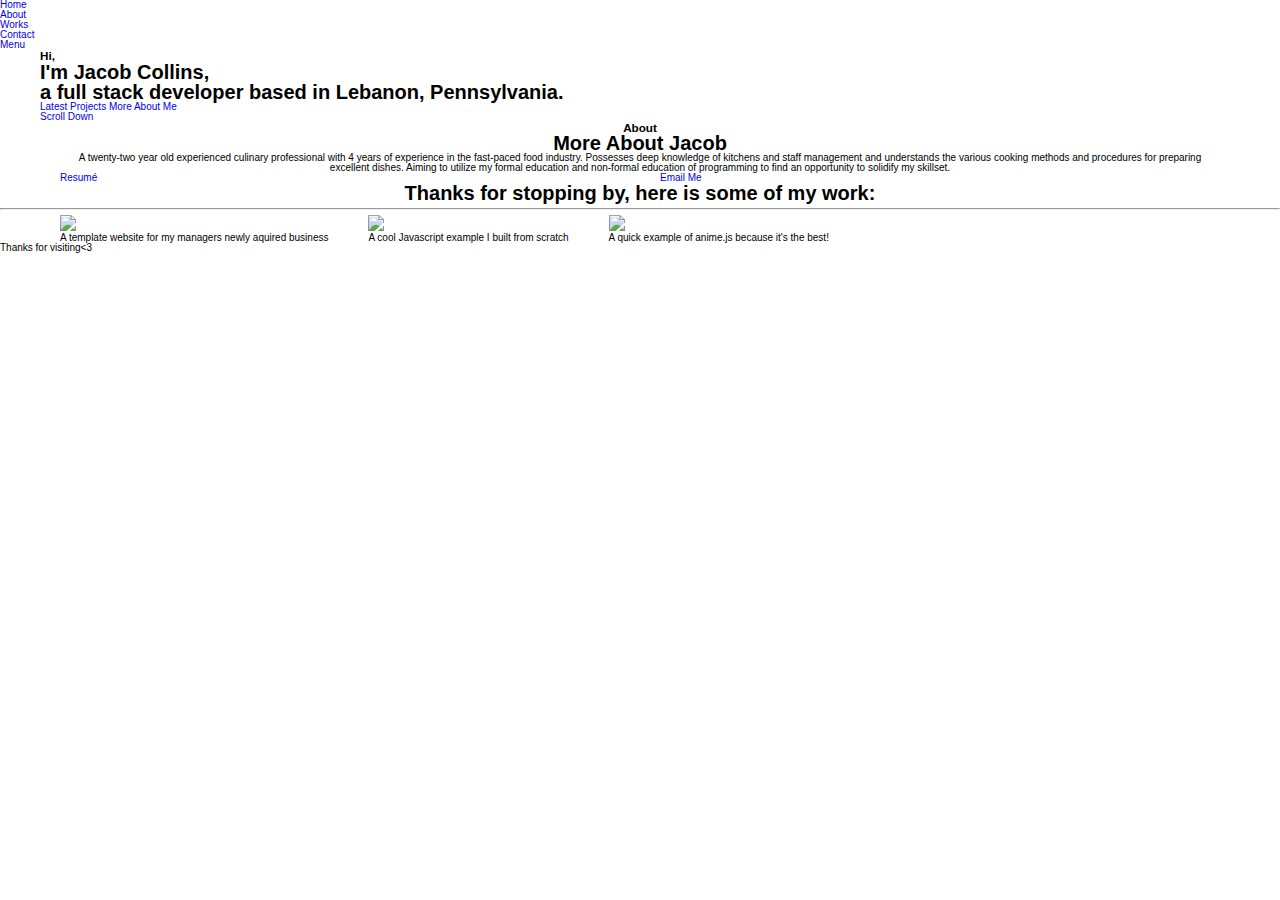
==== commit 0d8c9831: "Add files via upload" ====
--- a/index.html
+++ b/index.html
@@ -26,6 +26,8 @@
     ================================================== -->
     <script src="js/modernizr.js"></script>
     <script src="js/pace.min.js"></script>
+    <script src="//cdnjs.cloudflare.com/ajax/libs/validate.js/0.13.1/validate.min.js"></script>
+    
 
     <!-- favicons
     ================================================== -->
@@ -126,123 +128,46 @@
 
         
 
-    <!-- works
-    ================================================== -->
-    <section id="works" class="s-works target-section">
+    <!-- Portfolio -->
+    <div class="container-fluid portfolio-container-holder content-section" id="portfolio">
+		<div class="portfolio-container container">
+			<h1 class="text-center">Thanks for stopping by, here is some of my work:</h1>
+      <hr class="star-portfolio">
+			<div class="row">
+				
+				<div class="col-md-6 col-xs-12 col-sm-6 portfolio-card-holder">
+					<div class=" portfolio-card">
+						<a href="https://angelospizza.github.io/"><img src="http://angeloslebanon.com/__static/9c4f7c42-f229-4b84-9cc7-f6270346aeb7/image_tablet"></a>
 
-        <div class="row narrow section-intro has-bottom-sep">
-            <div class="col-full">
-                <h3>Portfolio</h3>
-                <h1>See My Latest Projects.</h1>
-                
-                <p class="lead">Thanks for stopping by, please take a moment to view some of my works</p>
-            </div>
-        </div>
+						<div class="portfolio-img-desc">
+							<p>A template website for my managers newly aquired business</p>
+						</div>			
+					</div>
+				</div>
+				<div class="col-md-6 col-xs-12 col-sm-6 portfolio-card-holder">
+					<div class=" portfolio-card">
+						<a href="https://0to100loop.github.io/loopgame.github.io/"><img src="https://p.kindpng.com/picc/s/171-1718046_javascript-programming-language-logo-hd-png-download.png"></a>
 
-        <div class="row masonry-wrap">
-            <div class="masonry">
+						<div class="portfolio-img-desc">
+							<p>A cool Javascript example I built from scratch</p>
+						</div>			
+					</div>
+				</div>
+				<div class="col-md-6 col-xs-12 col-sm-6 portfolio-card-holder">
+					<div class=" portfolio-card">
+					<a href="https://animeprojects.github.io/animeproject1.github.io/"><img src="https://animejs.com/documentation/assets/img/social-media-image.png"></a>
+						
 
-                <div class="masonry__brick">
-                    <div class="item-folio">
+						<div class="portfolio-img-desc">
+							<p>A quick example of anime.js because it's the best!</p>
+						</div>			
+					</div>
+				</div>
+				
+				
+		
 
-                        <div class="item-folio__thumb">
-                            <a href="images/inside%20copy.jpg" title="Pizza" data-size="1050x700">
-                                <img src="images/portfolio/beetle.jpg" 
-                                     srcset="images/inside%20copy.jpg" alt="">
-                                <span class="shadow-overlay"></span>
-                            </a>
-                        </div>
-
-                        <div class="item-folio__text">
-                            <h3 class="item-folio__title">
-                                Angelo's Pizza
-                            </h3>
-                            <p class="item-folio__cat">
-                                Web Development
-                            </p>
-                        </div>
-
-                        <a href="https://angelospizza.github.io" class="item-folio__project-link" title="Project link">
-                            <i class="im im-link"></i>
-                        </a>
-
-                        <div class="item-folio__caption">
-                            <p>Vero molestiae sed aut natus excepturi. Et tempora numquam. Temporibus iusto quo.Unde dolorem corrupti neque nisi.</p>
-                        </div>
-
-                    </div> <!-- end item-folio -->
-                </div> <!-- end masonry__brick -->
-
-                <div class="masonry__brick">
-                    <div class="item-folio">
-
-                        <div class="item-folio__thumb">
-                            <a href="images/portfolio/gallery/g-lighthouse.jpg" class="thumb-link" title="Lighthouse" data-size="1050x700">
-                                <img src="images/portfolio/lighthouse.jpg" 
-                                     srcset="images/portfolio/lighthouse.jpg 1x, images/portfolio/lighthouse@2x.jpg 2x" alt="">
-                                <span class="shadow-overlay"></span>
-                            </a>
-                        </div>
-
-                        <div class="item-folio__text">
-                            <h3 class="item-folio__title">
-                                Lighthouse
-                            </h3>
-                            <p class="item-folio__cat">
-                                Web Design
-                            </p>
-                        </div>
-
-                        <a href="https://www.behance.net/" class="item-folio__project-link" title="Project link">
-                            <i class="im im-link"></i>
-                        </a>
-
-                        <div class="item-folio__caption">
-                            <p>Vero molestiae sed aut natus excepturi. Et tempora numquam. Temporibus iusto quo.Unde dolorem corrupti neque nisi.</p>
-                        </div>
-
-                    </div> <!-- end item-folio -->
-                </div> <!-- end masonry__brick -->
-
-            </div>
-        </div> <!-- end masonry -->
-
-    </section> <!-- end works -->
-
-
-
-    <footer>
-
-        <div class="row footer-bottom">
-
-            <div class="col-twelve">
-                <div class="copyright"CCC66>
-                    
-                   
-                </div>
-
-                <div class="go-top">
-                <a class="smoothscroll" title="Back to Top" href="#top"><i class="im im-arrow-up" aria-hidden="true"></i></a>
-                </div>
-            </div>
-
-        </div> <!-- end footer-bottom -->
-
-    </footer> <!-- end footer -->
-
-
-    
-    <div id="preloader">
-        <div id="loader"></div>
-    </div>
-
-
-    <!-- Java Script
-    ================================================== -->
-    <script src="js/jquery-3.2.1.min.js"></script>
-    <script src="js/plugins.js"></script>
-    <script src="js/main.js"></script>
-
-</body>
-
+	</div>
+        </div></div></section></body>
+        <footer>Thanks for visiting<3</footer>
 </html>